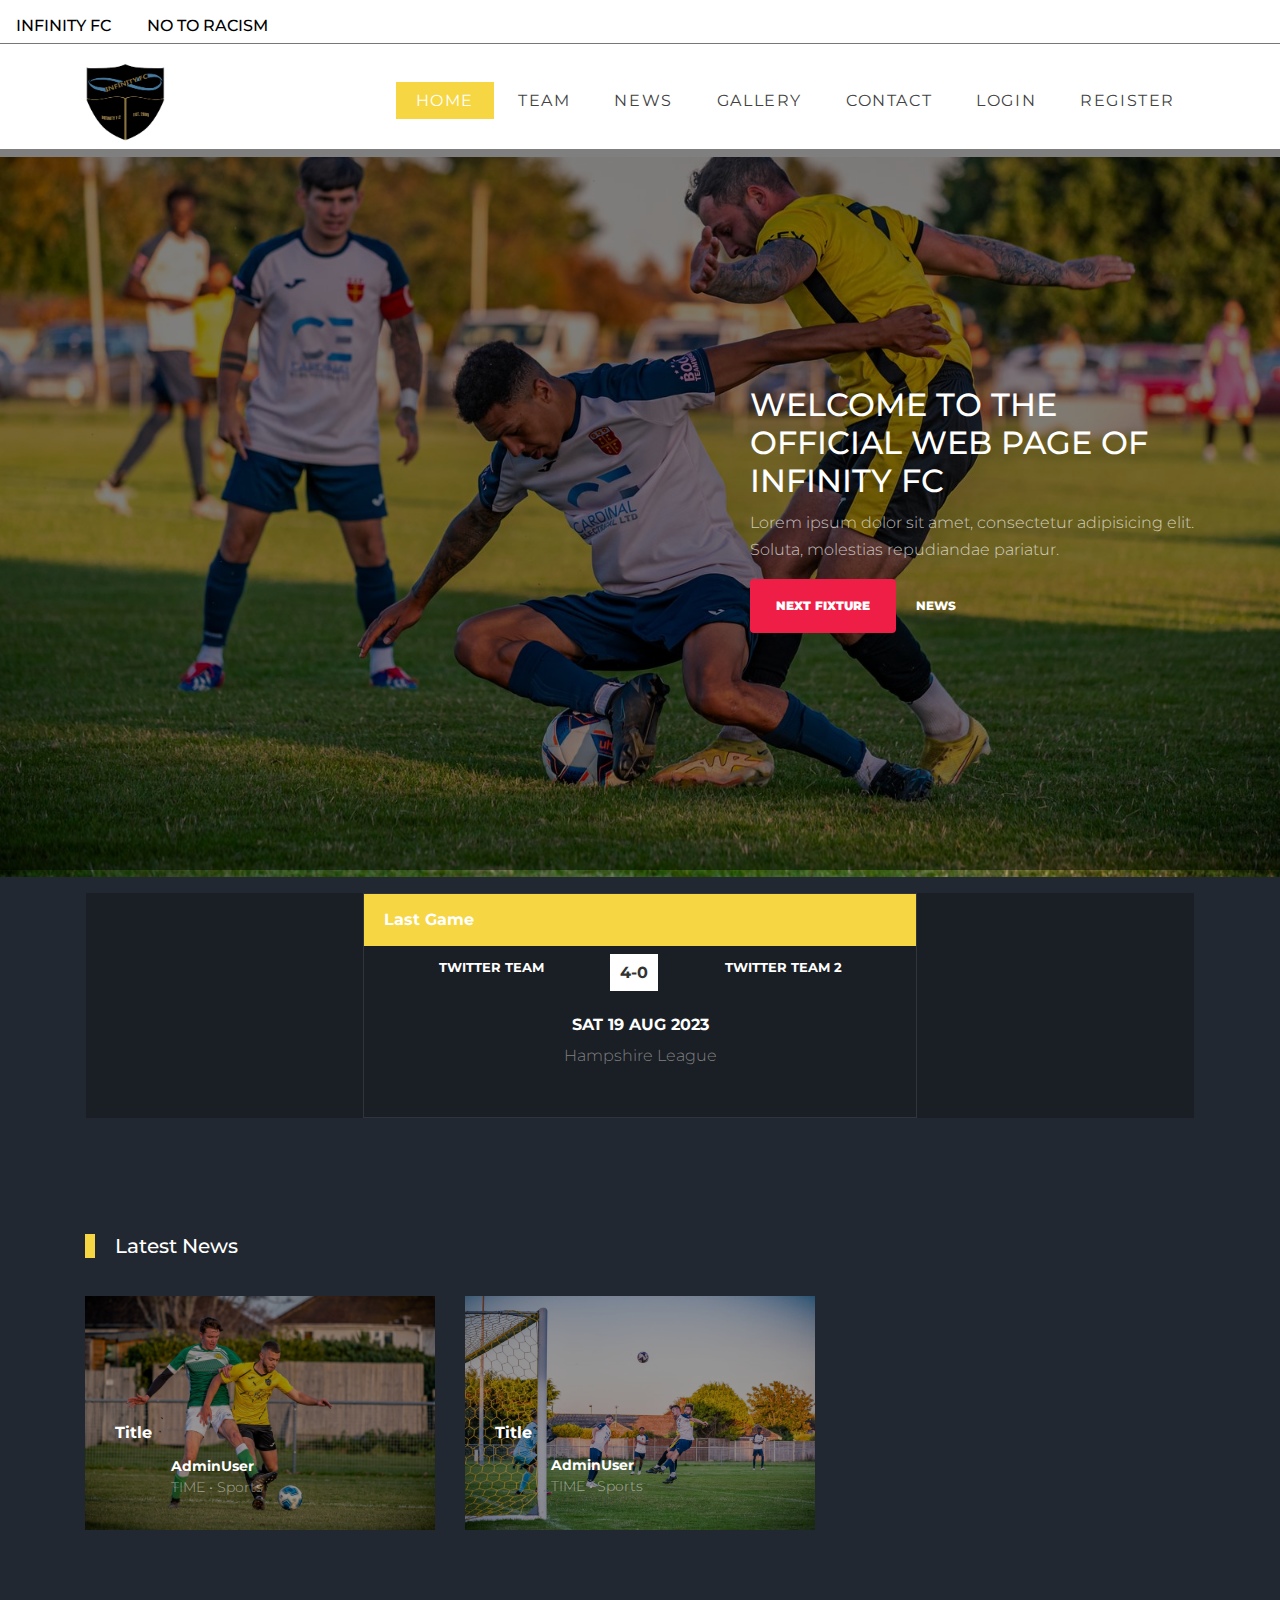
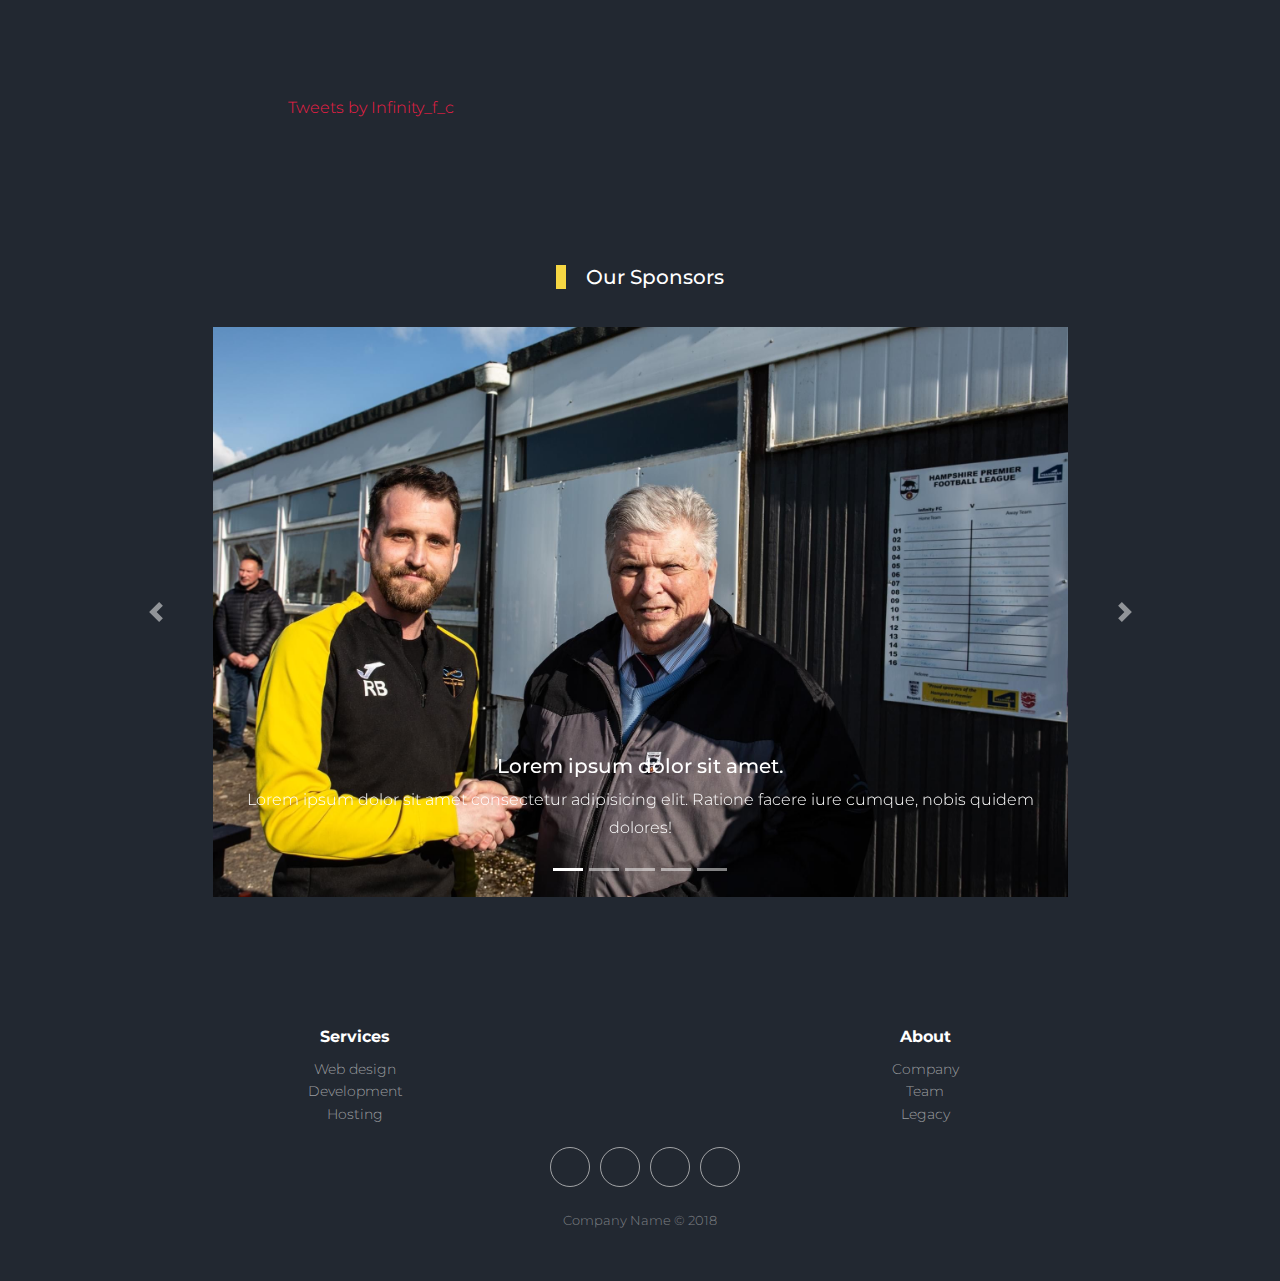
==== index.html @ 4dcff4cf "first commit" ====
<!DOCTYPE html>
<html lang="en">

<head>
  <title>Soccer &mdash; Website by Colorlib</title>
  <meta charset="utf-8" />
  <meta name="viewport" content="width=device-width, initial-scale=1, shrink-to-fit=no" />

  <link href="https://fonts.googleapis.com/css2?family=Montserrat:wght@400;700&display=swap" rel="stylesheet" />
  <link href="https://cdn.jsdelivr.net/npm/bootstrap@5.3.1/dist/css/bootstrap.min.css" rel="stylesheet"
    integrity="sha384-4bw+/aepP/YC94hEpVNVgiZdgIC5+VKNBQNGCHeKRQN+PtmoHDEXuppvnDJzQIu9" crossorigin="anonymous" />
  <link rel="stylesheet" href="https://cdnjs.cloudflare.com/ajax/libs/ionicons/2.0.1/css/ionicons.min.css">


  <link rel="stylesheet" href="./css/bootstrap/bootstrap.css" />
  <link rel="stylesheet" href="./css/jquery-ui.css" />
  <link rel="stylesheet" href="./css/owl.carousel.min.css" />

  <link rel="stylesheet" href="./css/aos.css" />

  <link rel="stylesheet" href="./css/style.css" />

  <link rel="stylesheet" href="./fonts/icomoon/style.css" />

  <link rel="stylesheet" href="./css/bootstrap/bootstrap.css" />
  <link rel="stylesheet" href="./css/jquery-ui.css" />
  <link rel="stylesheet" href="./css/owl.carousel.min.css" />

  <link rel="stylesheet" href="./css/aos.css" />

  <link rel="stylesheet" href="./css/style.css" />
</head>

  <body>
      <div class="site-wrap">
        <div class="site-mobile-menu site-navbar-target">
          <div class="site-mobile-menu-header">
            <div class="site-mobile-menu-close">
              <span class="icon-close2 js-menu-toggle"></span>
            </div>
          </div>
          <div class="site-mobile-menu-body"></div>
        </div>
    
        <header class="site-navbar" role="banner">
          <div class="w-100  navbar-banner">
            <h3 class="text-black">INFINITY FC <span> NO TO RACISM </span></h3>
    
          </div>
          <div class="container">
            <div class="d-flex justify-content-between align-items-center">
              <div class="site-logo">
                <a href="./index.html">
                  <img src="./images/infinity/infinityLogo-removebg-preview.png" alt="Logo" />
                </a>
              </div>
              <div>
                <nav class="site-navigation position-relative text-center" role="navigation">
                  <ul class="site-menu main-menu js-clone-nav mr-auto d-none d-lg-block">
                    <li class="active">
                      <a href="./index.html" class="nav-link">Home</a>
                    </li>
                    <li ><a href="./team.html" class="nav-link">Team</a></li>
                    <li><a href="./news.html" class="nav-link">News</a></li>
                    <li><a href="./gallery.html" class="nav-link">Gallery</a></li>
                    <li><a href="./contact.html" class="nav-link">Contact</a></li>
                    <li><a href="./contact.html" class="nav-link">Login</a></li>
                    <li><a href="./contact.html" class="nav-link">Register</a></li>
                  </ul>
                </nav>
    
                <a href="#" class="d-inline-block d-lg-none site-menu-toggle js-menu-toggle text-black float-right"><span
                    class="ion-navicon-round h14 nav-color"></span></a>
              </div>
            </div>
          </div>
        </header>

      <div 
        class="hero overlay"
        style="background-image: url('./images/infinity/gamephotos1.jpg')"
      >
        <div class="container">
          <div class="row align-items-center">
            <div class="col-lg-5 ml-auto">
              <h2 class="text-white">
                WELCOME TO THE OFFICIAL WEB PAGE OF INFINITY FC
              </h2>
              <p>
                Lorem ipsum dolor sit amet, consectetur adipisicing elit.
                Soluta, molestias repudiandae pariatur.
              </p>

              <p>
                <a href="#" class="btn btn-primary py-3 px-4 mr-3"
                  >Next Fixture</a
                >
                <a href="#news" class="more light">News</a>
              </p>
            </div>
          </div>
        </div>
      </div>

      

        
  
      <div class="container p-3">
        <div class="row  justify-content-center align-items-center m-auto bg-dark" >
            <div class="col-lg-6 col-sm-12 w-100 p-0">
              <div class="widget-next-match w-100">
                <div class="widget-title">
                  <h3>Last Game</h3>
                </div>
                <div class="widget-body mb-3 w-100">
                  <div class="widget-vs">
                    <div
                      class="d-flex align-items-center justify-content-between w-100 p-2"
                    >
                      <div class="team-1 text-center flex-fill">
                       
                        <h3>TWITTER TEAM </h3>
                      </div>
                      <div>
                        <span class="vs  flex-fill"><span>4-0</span></span>
                      </div>
                      <div class="team-2 text-center  flex-fill">
                        
                        <h3>TWITTER TEAM 2</h3>
                      </div>
                    </div>
                  </div>
                </div>
      
                <div class="text-center widget-vs-contents mb-4">
                  <h4>SAT 19 AUG 2023</h4>
                  <p class="mb-5">
                    <span class="d-block">Hampshire League</span>
      
                
                  </p>
                </div>
              </div>
            </div>
          
        </div>
      </div> 

      <div class="latest-news" id="news">
        <div class="container">
          <div class="row">
            <div class="col-12 title-section">
              <h2 class="heading">Latest News</h2>
            </div>
          </div>
          <div class="row">
            <div class="col-lg-4 col-md-6">
              <div class="post-entry">
                <a href="#">
                  <!--  ADD IMAGE via form nodejs -->
                  <img
                    src="./images/infinity/gamephotos.jpg"
                    alt="Image"
                    class="img-fluid"
                  />
                </a>
                <div class="caption">
                  <div class="caption-inner">
                    <h3 class="mb-3">Title</h3>
                    <div class="author d-flex align-items-center">
                      <div class="img mb-2 mr-3">
                        <img src="./images/person_1.jpg" alt="" />
                      </div>
                      <div class="text">
                        <h4>AdminUser</h4>
                        <span>TIME &bullet; Sports</span>
                      </div>
                    </div>
                  </div>
                </div>
              </div>
            </div>
            <div class="col-lg-4 col-md-6">
              <div class="post-entry">
                <a href="#">
                  <!--  ADD IMAGE via form nodejs -->
                  <img
                    src="./images/infinity/gamephoto2.jpg"
                    alt="Image"
                    class="img-fluid"
                  />
                </a>
                <div class="caption">
                  <div class="caption-inner">
                    <h3 class="mb-3">Title</h3>
                    <div class="author d-flex align-items-center">
                      <div class="img mb-2 mr-3">
                        <img src="./images/person_1.jpg" alt="" />
                      </div>
                      <div class="text">
                        <h4>AdminUser</h4>
                        <span>TIME &bullet; Sports</span>
                      </div>
                    </div>
                  </div>
                </div>
              </div>
            </div>
         
           
          </div>
        </div>
      </div>

      <div class="twitter-container">
        <a class="twitter-timeline" data-lang="en"  data-theme="light" href="https://twitter.com/Infinity_f_c?ref_src=twsrc%5Etfw">Tweets by Infinity_f_c</a> <script async src="https://platform.twitter.com/widgets.js" charset="utf-8"></script>
      </div>

      <div class="container site-section">
        
          <div class="title-section d-flex justify-content-center">
            <h2 class="heading">Our Sponsors</h2>
          </div>
        
        <div
          id="carouselExampleIndicators"
          class="carousel slide"
          data-ride="carousel"
        >
          <ol class="carousel-indicators">
            <li
              data-target="#carouselExampleIndicators"
              data-slide-to="0"
              class="active"
            ></li>
            <li data-target="#carouselExampleIndicators" data-slide-to="1"></li>
            <li data-target="#carouselExampleIndicators" data-slide-to="2"></li>
            <li data-target="#carouselExampleIndicators" data-slide-to="3"></li>
            <li data-target="#carouselExampleIndicators" data-slide-to="4"></li>
          
          </ol>
          <div class="carousel-inner">
            <div class="carousel-item active">
              <img
                class="d-block w-75 m-auto"
                src="./images/infinity/gaffa.jpg"
                alt="First slide"
              />
              <div class="carousel-caption d-none d-md-block">
                <h5>Lorem ipsum dolor sit amet.</h5>
                <p>
                  Lorem ipsum dolor sit amet consectetur adipisicing elit.
                  Ratione facere iure cumque, nobis quidem dolores!
                </p>
              </div>
            </div>
            <div class="carousel-item">
              <img
                class="d-block w-75 m-auto"
                src="./images/infinity/gamephotos1.jpg"
                alt="Second slide"
              />
              <div class="carousel-caption d-none d-md-block">
                <h5>Lorem ipsum dolor sit amet.</h5>
                <p>
                  Lorem ipsum dolor sit amet consectetur adipisicing elit.
                  Commodi voluptas eligendi quaerat, incidunt obcaecati
                  asperiores!
                </p>
              </div>
            </div>
            <div class="carousel-item">
              <img
                class="d-block w-75 m-auto"
                src="./images/infinity/managerTeam.jpg"
                alt="Third slide"
              />
              <div class="carousel-caption d-none d-md-block">
                <h5>Lorem ipsum dolor sit amet.</h5>
                <p>
                  Lorem ipsum dolor sit amet consectetur adipisicing elit.
                  Tenetur magnam ipsa sapiente cum nisi reiciendis?
                </p>
              </div>
            </div>
            <div class="carousel-item">
              <img
                class="d-block w-75 m-auto"
                src="./images/infinity/managerTeam.jpg"
                alt="Fourth slide"
              />
              <div class="carousel-caption d-none d-md-block">
                <h5>Lorem ipsum dolor sit amet.</h5>
                <p>
                  Lorem ipsum dolor sit amet consectetur adipisicing elit.
                  Tenetur magnam ipsa sapiente cum nisi reiciendis?
                </p>
              </div>
            </div>
            <div class="carousel-item">
              <img
                class="d-block w-75 m-auto"
                src="./images/infinity/managerTeam.jpg"
                alt="Fifth slide"
              />
              <div class="carousel-caption d-none d-md-block">
                <h5>Lorem ipsum dolor sit amet.</h5>
                <p>
                  Lorem ipsum dolor sit amet consectetur adipisicing elit.
                  Tenetur magnam ipsa sapiente cum nisi reiciendis?
                </p>
              </div>
            </div>
          </div>
          <a
            class="carousel-control-prev"
            href="#carouselExampleIndicators"
            role="button"
            data-slide="prev"
          >
            <span class="carousel-control-prev-icon" aria-hidden="true"></span>
            <span class="sr-only">Previous</span>
          </a>
          <a
            class="carousel-control-next"
            href="#carouselExampleIndicators"
            role="button"
            data-slide="next"
          >
            <span class="carousel-control-next-icon" aria-hidden="true"></span>
            <span class="sr-only">Next</span>
          </a>
        </div>

      </div>

      <div class="footer-clean">
        <footer>
          <div class="container">
            <div class="row justify-content-center text-center">
              <div class="col-sm-12 col-md-6 item">
                <h3>Services</h3>
                <ul>
                  <li><a href="#">Web design</a></li>
                  <li><a href="#">Development</a></li>
                  <li><a href="#">Hosting</a></li>
                </ul>
              </div>
              <div class="col-sm-12 col-md-6 item">
                <h3>About</h3>
                <ul>
                  <li><a href="#">Company</a></li>
                  <li><a href="#">Team</a></li>
                  <li><a href="#">Legacy</a></li>
                </ul>
              </div>
              <div class="col-lg-3 item social text-center">
                <a href="#"><i class="icon ion-social-facebook"></i></a
                ><a href="#"><i class="icon ion-social-twitter"></i></a
                ><a href="#"><i class="icon ion-social-snapchat"></i></a
                ><a href="#"><i class="icon ion-social-instagram"></i></a>
                <p class="copyright">Company Name © 2018</p>
              </div>
            </div>
          </div>
        </footer>
      </div>
    </div>
    <!-- .site-wrap -->
    <script
      src="https://cdn.jsdelivr.net/npm/bootstrap@5.3.1/dist/js/bootstrap.bundle.min.js"
      integrity="sha384-HwwvtgBNo3bZJJLYd8oVXjrBZt8cqVSpeBNS5n7C8IVInixGAoxmnlMuBnhbgrkm"
      crossorigin="anonymous"
    ></script>
    <script src="./js/jquery-3.3.1.min.js"></script>
  <script src="./js/jquery-migrate-3.0.1.min.js"></script>
  <script src="./js/jquery-ui.js"></script>
  <script src="./js/popper.min.js"></script>
  <script src="./js/bootstrap.min.js"></script>
  <script src="./js/owl.carousel.min.js"></script>
  <script src="./js/jquery.stellar.min.js"></script>
  <script src="./js/jquery.countdown.min.js"></script>
  <script src="./js/bootstrap-datepicker.min.js"></script>
  <script src="./js/jquery.easing.1.3.js"></script>
  <script src="./js/aos.js"></script>
  <script src="./js/jquery.fancybox.min.js"></script>
  <script src="./js/jquery.sticky.js"></script>
  <script src="./js/jquery.mb.YTPlayer.min.js"></script>

  <script src="./js/main.js"></script>
</body>

</html>
---- css/style.css ----
/* Base */
body {
  line-height: 1.7;
  color: gray;
  font-weight: 300;
  background-color: #222831;
  font-size: 16px;
}

::-moz-selection {
  background: #000;
  color: #fff;
}

::selection {
  background: #000;
  color: #fff;
}

a {
  -webkit-transition: 0.3s all ease;
  -o-transition: 0.3s all ease;
  transition: 0.3s all ease;
}
a:hover {
  text-decoration: none;
}

h1,
h2,
h3,
h4,
h5,
.h1,
.h2,
.h3,
.h4,
.h5 {
  font-family: "Montserrat", -apple-system, BlinkMacSystemFont, "Segoe UI",
    Roboto, "Helvetica Neue", Arial, sans-serif, "Apple Color Emoji",
    "Segoe UI Emoji", "Segoe UI Symbol", "Noto Color Emoji";
  color: #fff;
}

.border-2 {
  border-width: 2px;
}

.text-black {
  color: #000 !important;
}

.bg-black {
  background: #000 !important;
}

.color-black-opacity-5 {
  color: rgba(0, 0, 0, 0.5);
}

.color-white-opacity-5 {
  color: rgba(255, 255, 255, 0.5);
}

.site-wrap:before {
  display: none;
  -webkit-transition: 0.3s all ease-in-out;
  -o-transition: 0.3s all ease-in-out;
  transition: 0.3s all ease-in-out;
  background: rgba(0, 0, 0, 0.6);
  content: "";
  position: absolute;
  z-index: 2000;
  top: 0;
  left: 0;
  right: 0;
  bottom: 0;
  opacity: 0;
  visibility: hidden;
}

.offcanvas-menu .site-wrap {
  height: 100%;
  width: 100%;
  z-index: 2;
}
.offcanvas-menu .site-wrap:before {
  opacity: 1;
  visibility: visible;
}

.btn {
  text-transform: uppercase;
  font-size: 12px;
  font-weight: 900;
  border-width: 2px;
}
.btn:hover,
.btn:active,
.btn:focus {
  outline: none;
  -webkit-box-shadow: none !important;
  box-shadow: none !important;
}
.btn.btn-primary:hover {
  border-color: #fff;
  background: transparent;
  color: #fff;
}
.btn.btn-black {
  border-width: 2px;
  border-color: #000;
  background: #000;
  color: #fff;
}
.btn.btn-black:hover {
  color: #000;
  background-color: transparent;
}
.btn.btn-black.btn-outline-black {
  color: #000;
  background-color: transparent;
}
.btn.btn-black.btn-outline-black:hover {
  border-color: #000;
  background: #000;
  color: #fff;
}
.btn.btn-white {
  border-width: 2px;
  border-color: #fff;
  background: #fff;
  color: #000;
}
.btn.btn-white:hover {
  color: #fff;
  background-color: transparent;
}
.btn.btn-white.btn-outline-white {
  color: #fff;
  background-color: transparent;
}
.btn.btn-white.btn-outline-white:hover {
  border-color: #fff;
  background: #fff;
  color: #000;
}

.line-height-1 {
  line-height: 1 !important;
}

.bg-black {
  background: #000;
}

.form-control {
  height: 43px;
  border-radius: 4px;
  background: none;
  border-width: 1px;
  color: #fff !important;
  border-color: rgba(255, 255, 255, 0.2);
  font-family: "Montserrat", -apple-system, BlinkMacSystemFont, "Segoe UI",
    Roboto, "Helvetica Neue", Arial, sans-serif, "Apple Color Emoji",
    "Segoe UI Emoji", "Segoe UI Symbol", "Noto Color Emoji";
}
.form-control:active,
.form-control:focus {
  border-color: #f6d743;
  background: none;
}
.form-control:hover,
.form-control:active,
.form-control:focus {
  -webkit-box-shadow: none !important;
  box-shadow: none !important;
}

.site-section {
  padding: 2.5em 0;
}
@media (min-width: 768px) {
  .site-section {
    padding: 5em 0;
  }
}
.site-section.site-section-sm {
  padding: 4em 0;
}

.site-section-heading {
  padding-bottom: 20px;
  margin-bottom: 0px;
  position: relative;
  font-size: 30px;
}

.border-top {
  border-top: 1px solid #edf0f5 !important;
}

.bg-text-line {
  display: inline;
  background: #000;
  -webkit-box-shadow: 20px 0 0 #000, -20px 0 0 #000;
  box-shadow: 20px 0 0 #000, -20px 0 0 #000;
}

.text-white-opacity-05 {
  color: rgba(255, 255, 255, 0.5);
}

.text-black-opacity-05 {
  color: rgba(0, 0, 0, 0.5);
}

.hover-bg-enlarge {
  overflow: hidden;
  position: relative;
}
@media (max-width: 991.98px) {
  .hover-bg-enlarge {
    height: auto !important;
  }
}
.hover-bg-enlarge > div {
  -webkit-transform: scale(1);
  -ms-transform: scale(1);
  transform: scale(1);
  -webkit-transition: 0.8s all ease-in-out;
  -o-transition: 0.8s all ease-in-out;
  transition: 0.8s all ease-in-out;
}
.hover-bg-enlarge:hover > div,
.hover-bg-enlarge:focus > div,
.hover-bg-enlarge:active > div {
  -webkit-transform: scale(1.2);
  -ms-transform: scale(1.2);
  transform: scale(1.2);
}
@media (max-width: 991.98px) {
  .hover-bg-enlarge .bg-image-md-height {
    height: 300px !important;
  }
}

.bg-image {
  background-size: cover;
  background-position: center center;
  background-repeat: no-repeat;
  background-attachment: fixed;
}
.bg-image.overlay {
  position: relative;
}
.bg-image.overlay:after {
  position: absolute;
  content: "";
  top: 0;
  left: 0;
  right: 0;
  bottom: 0;
  z-index: 0;
  width: 100%;
  background: rgba(0, 0, 0, 0.7);
}
.bg-image > .container {
  position: relative;
  z-index: 1;
}

@media (max-width: 991.98px) {
  .img-md-fluid {
    max-width: 100%;
  }
}

@media (max-width: 991.98px) {
  .display-1,
  .display-3 {
    font-size: 3rem;
  }
}

/* Navbar */

.twitter-container {
  width: 55%;
  max-height: 450px;
  margin: 4rem auto;
  overflow: auto;
}

.site-logo img {
  width: 80px;
}

.site-navbar {
  margin-bottom: 0px;
  z-index: 1999;
  width: 100%;
  background-color: #fff;
}

.navbar-banner {
  font-size: 1rem;
  border-bottom: 1px solid #777;
}

.navbar-banner h3 {
  color: #333;
  font-size: 1rem;
  padding: 1rem 0 0 1rem;
}

.navbar-banner span {
  margin-left: 2rem;
}
.h14 {
  font-size: 2rem;
  border: none;
}
.site-navbar .container-fluid {
  padding-left: 7rem;
  padding-right: 7rem;
}
.site-navbar .site-navigation.border-bottom {
  border-bottom: 1px solid #363636 !important;
}
.site-navbar .site-navigation .site-menu {
  margin-bottom: 0;
}
.site-navbar .site-navigation .site-menu .active > a {
  display: inline-block;
  position: relative;
}


/*  active link navigation */

.site-navbar .site-navigation .site-menu .active > a {

  background-color: #f6d743;
  color: #fff;
}
.site-navbar .site-navigation .site-menu a {
  text-decoration: none !important;
  display: inline-block;
  transition: all .3s ease-in-out;
}
.site-navbar .site-navigation .site-menu > li {
  display: inline-block;
}
.site-navbar .site-navigation .site-menu > li > a {
  padding: 5px 20px;
  color: #424242;
  font-size: 1rem;
  letter-spacing: 0.1rem;
  text-transform: uppercase;
  font-weight: 400;
  display: inline-block;
  text-decoration: none !important;
}
.site-navbar .site-navigation .site-menu > li > a:hover {
  transform: scale(1.10);
  background-color: #f6d743;
  color: #fff;
}
.site-navbar .site-navigation .site-menu .has-children {
  position: relative;
}
.site-navbar .site-navigation .site-menu .has-children > a {
  position: relative;
  padding-right: 20px;
}
.site-navbar .site-navigation .site-menu .has-children > a:before {
  position: absolute;
  content: "\e313";
  font-size: 16px;
  top: 50%;
  right: 0;
  -webkit-transform: translateY(-50%);
  -ms-transform: translateY(-50%);
  transform: translateY(-50%);
  font-family: "icomoon";
}
.site-navbar .site-navigation .site-menu .has-children .dropdown {
  visibility: hidden;
  opacity: 0;
  top: 100%;
  position: absolute;
  text-align: left;
  border-top: 2px solid #f6d743;
  -webkit-box-shadow: 0 2px 10px -2px rgba(0, 0, 0, 0.1);
  box-shadow: 0 2px 10px -2px rgba(0, 0, 0, 0.1);
  border-left: 1px solid #edf0f5;
  border-right: 1px solid #edf0f5;
  border-bottom: 1px solid #edf0f5;
  padding: 0px 0;
  margin-top: 20px;
  margin-left: 0px;
  background: #fff;
  -webkit-transition: 0.2s 0s;
  -o-transition: 0.2s 0s;
  transition: 0.2s 0s;
}
.site-navbar .site-navigation .site-menu .has-children .dropdown.arrow-top {
  position: absolute;
}
.site-navbar
  .site-navigation
  .site-menu
  .has-children
  .dropdown.arrow-top:before {
  bottom: 100%;
  left: 20%;
  border: solid transparent;
  content: " ";
  height: 0;
  width: 0;
  position: absolute;
  pointer-events: none;
}
.site-navbar
  .site-navigation
  .site-menu
  .has-children
  .dropdown.arrow-top:before {
  border-color: rgba(136, 183, 213, 0);
  border-bottom-color: #fff;
  border-width: 10px;
  margin-left: -10px;
}
.site-navbar .site-navigation .site-menu .has-children .dropdown a {
  text-transform: none;
  letter-spacing: normal;
  -webkit-transition: 0s all;
  -o-transition: 0s all;
  transition: 0s all;
  color: #343a40;
}
.site-navbar .site-navigation .site-menu .has-children .dropdown .active > a {
  color: #f6d743 !important;
}
.site-navbar .site-navigation .site-menu .has-children .dropdown > li {
  list-style: none;
  padding: 0;
  margin: 0;
  min-width: 200px;
}
.site-navbar .site-navigation .site-menu .has-children .dropdown > li > a {
  padding: 9px 20px;
  display: block;
}
.site-navbar
  .site-navigation
  .site-menu
  .has-children
  .dropdown
  > li
  > a:hover {
  background: #f4f5f9;
  color: #25262a;
}
.site-navbar
  .site-navigation
  .site-menu
  .has-children
  .dropdown
  > li.has-children
  > a:before {
  content: "\e315";
  right: 20px;
}
.site-navbar
  .site-navigation
  .site-menu
  .has-children
  .dropdown
  > li.has-children
  > .dropdown,
.site-navbar
  .site-navigation
  .site-menu
  .has-children
  .dropdown
  > li.has-children
  > ul {
  left: 100%;
  top: 0;
}
.site-navbar
  .site-navigation
  .site-menu
  .has-children
  .dropdown
  > li.has-children:hover
  > a,
.site-navbar
  .site-navigation
  .site-menu
  .has-children
  .dropdown
  > li.has-children:active
  > a,
.site-navbar
  .site-navigation
  .site-menu
  .has-children
  .dropdown
  > li.has-children:focus
  > a {
  background: #f4f5f9;
  color: #25262a;
}
.site-navbar .site-navigation .site-menu .has-children:hover > a,
.site-navbar .site-navigation .site-menu .has-children:focus > a,
.site-navbar .site-navigation .site-menu .has-children:active > a {
  color: #f6d743;
}
.site-navbar .site-navigation .site-menu .has-children:hover,
.site-navbar .site-navigation .site-menu .has-children:focus,
.site-navbar .site-navigation .site-menu .has-children:active {
  cursor: pointer;
}
.site-navbar .site-navigation .site-menu .has-children:hover > .dropdown,
.site-navbar .site-navigation .site-menu .has-children:focus > .dropdown,
.site-navbar .site-navigation .site-menu .has-children:active > .dropdown {
  -webkit-transition-delay: 0s;
  -o-transition-delay: 0s;
  transition-delay: 0s;
  margin-top: 0px;
  visibility: visible;
  opacity: 1;
}
.site-navbar .site-navigation .site-menu.site-menu-dark > li > a {
  color: #000;
}

.site-mobile-menu {
  width: 300px;
  position: fixed;
  right: 0;
  z-index: 2000;
  padding-top: 20px;
  background: #ffffffd6;
  height: calc(100vh);
  -webkit-transform: translateX(110%);
  -ms-transform: translateX(110%);
  transform: translateX(110%);
  -webkit-box-shadow: -10px 0 20px -10px rgba(0, 0, 0, 0.1);
  box-shadow: -10px 0 20px -10px rgba(0, 0, 0, 0.1);
  -webkit-transition: 0.3s all ease-in-out;
  -o-transition: 0.3s all ease-in-out;
  transition: 0.3s all ease-in-out;
}
.offcanvas-menu .site-mobile-menu {
  -webkit-transform: translateX(0%);
  -ms-transform: translateX(0%);
  transform: translateX(0%);
}
.site-mobile-menu .site-mobile-menu-header {
  width: 100%;
  float: left;
  padding-left: 20px;
  padding-right: 20px;
}
.site-mobile-menu .site-mobile-menu-header .site-mobile-menu-close {
  float: right;
  margin-top: 8px;
}
.site-mobile-menu .site-mobile-menu-header .site-mobile-menu-close span {
  font-size: 30px;
  display: inline-block;
  padding-left: 10px;
  padding-right: 0px;
  line-height: 1;
  cursor: pointer;
  -webkit-transition: 0.3s all ease;
  -o-transition: 0.3s all ease;
  transition: 0.3s all ease;
}
.site-mobile-menu .site-mobile-menu-header .site-mobile-menu-close span:hover {
  color: #25262a;
}
.site-mobile-menu .site-mobile-menu-header .site-mobile-menu-logo {
  float: left;
  margin-top: 10px;
  margin-left: 0px;
}
.site-mobile-menu .site-mobile-menu-header .site-mobile-menu-logo a {
  display: inline-block;
  text-transform: uppercase;
}
.site-mobile-menu .site-mobile-menu-header .site-mobile-menu-logo a img {
  max-width: 70px;
}
.site-mobile-menu .site-mobile-menu-header .site-mobile-menu-logo a:hover {
  text-decoration: none;
}
.site-mobile-menu .site-mobile-menu-body {
  overflow-y: scroll;
  -webkit-overflow-scrolling: touch;
  position: relative;
  padding: 0 20px 20px 20px;
  height: calc(100vh - 52px);
  padding-bottom: 150px;
}
.site-mobile-menu .site-nav-wrap {
  padding: 0;
  margin: 0;
  list-style: none;
  position: relative;
}
.site-mobile-menu .site-nav-wrap a {
  padding: 10px 20px;
  display: block;
  position: relative;
  color: #212529;
}
.site-mobile-menu .site-nav-wrap a:hover {
  color: #f6d743;
}
.site-mobile-menu .site-nav-wrap li {
  position: relative;
  display: block;
}
.site-mobile-menu .site-nav-wrap li.active > a {
  background-color: #1a1e25;
  text-align: center;
  color: #f6d743;
}
.site-mobile-menu .site-nav-wrap .arrow-collapse {
  position: absolute;
  right: 0px;
  top: 10px;
  z-index: 20;
  width: 36px;
  height: 36px;
  text-align: center;
  cursor: pointer;
  border-radius: 50%;
}
.site-mobile-menu .site-nav-wrap .arrow-collapse:hover {
  background: #f8f9fa;
}
.site-mobile-menu .site-nav-wrap .arrow-collapse:before {
  font-size: 12px;
  z-index: 20;
  font-family: "icomoon";
  content: "\f078";
  position: absolute;
  top: 50%;
  left: 50%;
  -webkit-transform: translate(-50%, -50%) rotate(-180deg);
  -ms-transform: translate(-50%, -50%) rotate(-180deg);
  transform: translate(-50%, -50%) rotate(-180deg);
  -webkit-transition: 0.3s all ease;
  -o-transition: 0.3s all ease;
  transition: 0.3s all ease;
}
.site-mobile-menu .site-nav-wrap .arrow-collapse.collapsed:before {
  -webkit-transform: translate(-50%, -50%);
  -ms-transform: translate(-50%, -50%);
  transform: translate(-50%, -50%);
}
.site-mobile-menu .site-nav-wrap > li {
  display: block;
  position: relative;
  float: left;
  width: 100%;
}
.site-mobile-menu .site-nav-wrap > li > a {
  padding-left: 20px;
  font-size: 20px;
}
.site-mobile-menu .site-nav-wrap > li > ul {
  padding: 0;
  margin: 0;
  list-style: none;
}
.site-mobile-menu .site-nav-wrap > li > ul > li {
  display: block;
}
.site-mobile-menu .site-nav-wrap > li > ul > li > a {
  padding-left: 40px;
  font-size: 16px;
}
.site-mobile-menu .site-nav-wrap > li > ul > li > ul {
  padding: 0;
  margin: 0;
}
.site-mobile-menu .site-nav-wrap > li > ul > li > ul > li {
  display: block;
}
.site-mobile-menu .site-nav-wrap > li > ul > li > ul > li > a {
  font-size: 16px;
  padding-left: 60px;
}
.site-mobile-menu .site-nav-wrap[data-class="social"] {
  float: left;
  width: 100%;
  margin-top: 30px;
  padding-bottom: 5em;
}
.site-mobile-menu .site-nav-wrap[data-class="social"] > li {
  width: auto;
}
.site-mobile-menu .site-nav-wrap[data-class="social"] > li:first-child a {
  padding-left: 15px !important;
}

/* Blocks */
.hero {
  background-size: cover;
  background-position: center bottom;
}

.hero-news {
  background-size: cover;
  background-position: center bottom;
}
.hero-news,
.hero-news > .container > .row {
  height: 60vh;
  height: 600px;
}
.hero-news.overlay:before {
  content: "";
  position: absolute;
  background: rgba(0, 0, 0, 0.5);
  top: 18%;
  left: 0;
  right: 0;
  bottom: 12.5%;
}
.hero-news h1 {
  font-weight: 700;
  font-size: 4rem;
}
@media (max-width: 991.98px) {
  .hero-news h1 {
    font-size: 2.5rem;
  }
}
.hero-news p {
  color: rgba(255, 255, 255, 0.7);
}

.hero,
.hero > .container > .row {
  height: 80vh;
  min-height: 500px;
}
.hero.overlay:before {
  content: "";
  position: absolute;
  background: rgba(0, 0, 0, 0.5);
  top: 16.5%;
  left: 0;
  right: 0;
  bottom: 3.3%;
}
.hero h1 {
  font-weight: 700;
  font-size: 4rem;
}
@media (max-width: 991.98px) {
  .hero h1 {
    font-size: 2.5rem;
  }
}
.hero p {
  color: rgba(255, 255, 255, 0.7);
}

#date-countdown {
  margin-bottom: 20px;
}
#date-countdown .countdown-block {
  display: inline-block;
  font-size: 12px;
  border-radius: 7px;
  color: #fff;
  padding-top: 10px;
  padding-bottom: 10px;
  width: 80px;
  margin-right: 8px;
  text-align: center;
}
#date-countdown .countdown-block .label {
  line-height: 1.2;
  font-size: 2rem;
  display: block;
}

#date-countdown2 {
  margin-bottom: 20px;
}
#date-countdown2 .countdown-block {
  display: inline-block;
  font-size: 12px;
  border-radius: 7px;
  color: #fff;
  padding-top: 10px;
  padding-bottom: 10px;
  width: 80px;
  margin-right: 8px;
  text-align: center;
}
#date-countdown2 .countdown-block .label {
  line-height: 1.2;
  font-size: 1rem;
  display: block;
}

.more {
  text-transform: uppercase;
  font-size: 12px;
  font-weight: 800;
}
.more.light {
  color: #fff;
}

.team-vs {
  background: #f6d743;

  overflow: hidden;
  border-radius: 10px;
  margin-top: 0;
  position: relative;
  -webkit-box-shadow: 0 15px 30px 0 rgba(0, 0, 0, 0.1);
  box-shadow: 0 15px 30px 0 rgba(0, 0, 0, 0.1);
}
.team-vs .score {
  position: absolute;
  top: 50%;
  left: 46%;
  -webkit-transform: translate(-50%, -50%);
  -ms-transform: translate(-50%, -50%);
  transform: translate(-50%, -50%);
  color: #fff;
  padding: 1rem;
  font-size: 3rem;
  font-weight: 700;
  z-index: 2;
  letter-spacing: 0.2em;
}
@media (max-width: 991.98px) {
  .team-vs .score {
    font-size: 2.5rem;
    left: 48%;
  }
}
.team-vs h3 {
  font-size: 20px;
  color: #fff;
  font-weight: 900;
  margin-bottom: 20px;
}
.team-vs ul {
  color: #fff;
}
.team-vs .team-details {
  position: relative;
  z-index: 2;
}
.team-vs .team-details img {
  width: 90px;
}
.team-vs .team-1,
.team-vs .team-2 {
  padding: 30px;
}
.team-vs .team-2 {
  position: relative;
}
.team-vs .team-2:before {
  position: absolute;
  background-color: #0d0f13;
  content: "";
  left: -14%;
  right: 0;
  top: 0;
  width: 120%;
  height: 200%;
  -webkit-transform: skew(-15deg);
  -ms-transform: skew(-15deg);
  transform: skew(-35deg);
}

.latest-news {
  padding: 100px 0;
}
.latest-news .post-entry {
  position: relative;
  overflow: hidden;
}
.latest-news .post-entry img {
  -webkit-transition: 0.3s all ease;
  -o-transition: 0.3s all ease;
  transition: 0.3s all ease;
  -webkit-transform: scale(1);
  -ms-transform: scale(1);
  transform: scale(1);
}
.latest-news .post-entry:before {
  content: "";
  width: 0;
  height: 5px;
  position: absolute;
  bottom: 0;
  left: 0;
  -webkit-transition: 0.3s all ease;
  -o-transition: 0.3s all ease;
  transition: 0.3s all ease;
  background-color: #f6d743;
  z-index: 2;
}
.latest-news .post-entry .caption {
  position: absolute;
  top: 0;
  left: 0;
  right: 0;
  bottom: 0;
  z-index: 2;
  z-index: 1;
}
.latest-news .post-entry .caption:before {
  content: "";
  position: absolute;
  top: 0;
  z-index: -1;
  left: 0;
  right: 0;
  bottom: 0;
  -webkit-transition: 0.3s all ease;
  -o-transition: 0.3s all ease;
  transition: 0.3s all ease;
  background: rgba(0, 0, 0, 0.4);
}
.latest-news .post-entry .caption .caption-inner {
  position: absolute;
  bottom: 30px;
  left: 30px;
  right: 30px;
}
.latest-news .post-entry .caption .caption-inner h3 {
  font-size: 16px;
  font-weight: 700;
  color: #fff;
}
.latest-news .post-entry .author .img {
  -webkit-box-flex: 0;
  -ms-flex: 0 0 40px;
  flex: 0 0 40px;
}
.latest-news .post-entry .author .img img {
  max-width: 100%;
  border-radius: 50%;
}
.latest-news .post-entry .author .text h4 {
  color: #fff;
  font-weight: 700;
}
.latest-news .post-entry .author .text span {
  color: rgba(255, 255, 255, 0.5);
}
.latest-news .post-entry .author .text h4,
.latest-news .post-entry .author .text span {
  margin: 0;
  line-height: 1;
  font-size: 14px;
}
.latest-news .post-entry:hover img {
  -webkit-transform: scale(1.1);
  -ms-transform: scale(1.1);
  transform: scale(1.1);
}
.latest-news .post-entry:hover .caption:before {
  background: rgba(0, 0, 0, 0.7);
}
.latest-news .post-entry:hover:before {
  width: 100%;
}

.video-media {
  position: relative;
}
.video-media:before {
  position: absolute;
  content: "";
  top: 0;
  left: 0;
  right: 0;
  bottom: 0;
  background: rgba(0, 0, 0, 0.3);
}
.video-media .play-button {
  position: absolute;
  display: block;
  bottom: 20px;
  left: 20px;
  font-size: 20px;
  font-weight: 700;
  color: #fff;
  width: 100%;
}
.video-media .play-button .icon {
  -webkit-box-flex: 0;
  -ms-flex: 0 0 50px;
  flex: 0 0 50px;
  height: 50px;
  border-radius: 50%;
  background: #f6d743;
  position: relative;
}
.video-media .play-button .icon:before {
  content: "";
  position: absolute;
  left: -5px;
  top: -5px;
  width: 60px;
  height: 60px;
  border: 2px solid #f6d743;
  border-radius: 50%;
}
.video-media .play-button .icon > span {
  position: absolute;
  top: 50%;
  color: #fff;
  left: 55%;
  font-size: 18px;
  -webkit-transform: translate(-50%, -50%);
  -ms-transform: translate(-50%, -50%);
  transform: translate(-50%, -50%);
}
.video-media .play-button .meta {
  font-size: 12px;
}
.video-media .play-button .caption {
  width: 100%;
}
.video-media .play-button .caption h3 {
  line-height: 1;
  color: #fff;
  font-weight: 700;
  font-size: 18px;
}

.widget-next-match {
  border: 1px solid rgba(255, 255, 255, 0.1);
}

.widget-vs {
  width: 100%;
}

.widget-vs h3 {
  color: #fff;
  font-weight: 700;
  font-size: 0.8rem;
}
.widget-vs .vs > span {
  display: inline-block;
  background: #fff;
  padding: 5px 10px;

  color: #333;
  font-weight: 700;
}

.widget-vs-contents {
  padding-bottom: 0px;
}
.widget-vs-contents h4 {
  color: #fff;
  font-size: 16px;
  font-weight: 700;
}

.widget-title {
  padding: 16px 20px;
  color: #fff;
  background-color: #f6d743;
}
.widget-title h3 {
  margin: 0;
  padding: 0;
  font-size: 16px;
  color: #fff;
  font-weight: 700;
}

@media (max-width: 991.98px) {
  .widget-vs h3 {
    margin: 0.5rem;
  }
}

.title-section {
  margin-bottom: 30px;
}
.title-section .heading {
  color: #fff;
  font-size: 20px;
  position: relative;
  padding-left: 30px;
}
.title-section .heading:before {
  position: absolute;
  content: "";
  width: 10px;
  top: 0;
  left: 0;
  bottom: 0;
  background: #f6d743;
}

.custom-nav a {
  font-size: 30px;
  display: inline-block;
  width: 40px;
  height: 40px;
  position: relative;
  color: #fff;
  border-radius: 5px;
  background: rgba(255, 255, 255, 0.1);
}
.custom-nav a > span {
  position: absolute;
  top: 50%;
  left: 50%;
  -webkit-transform: translate(-50%, -50%);
  -ms-transform: translate(-50%, -50%);
  transform: translate(-50%, -50%);
}
.custom-nav a:hover {
  background-color: #f6d743;
}

.owl-dots {
  position: absolute;
  width: 100%;
  bottom: -50px;
  text-align: center;
}
.owl-dots .owl-dot {
  display: inline-block;
}
.owl-dots .owl-dot > span {
  display: inline-block;
  background: rgba(255, 255, 255, 0.2);
  width: 20px;
  height: 3px;
  margin: 5px;
}
.owl-dots .owl-dot.active > span {
  background: #f6d743;
}

.bg-light {
  background: rgba(255, 255, 255, 0.05) !important;
}

.bg-dark {
  background: #1a1e25 !important;
}

.custom-media .img {
  width: 60%;
}
.custom-media .img img {
  max-width: 100%;
  border-radius: 7px;
}

.custom-media .text .meta {
  color: rgba(255, 255, 255, 0.3);
  font-size: 12px;
  font-weight: 700;
}

.custom-media .text h3 {
  font-size: 18px;
}
.custom-media .text h3 a {
  color: #fff;
}
.custom-media .text h3 a:hover {
  color: #f6d743;
}

.custom-pagination a,
.custom-pagination span {
  display: inline-block;
  color: #fff;
  width: 40px;
  height: 40px;
  border-radius: 50%;
  background: rgba(255, 255, 255, 0.1);
  line-height: 40px;
}

.custom-pagination a:hover {
  background: #fff;
  color: #f6d743;
}

.custom-pagination span {
  background: #fff;
  color: #f6d743;
}

/*  ----------------------------------------TEAM  ---------------------------------------------------------*/

.wrapper {
  margin: 10vh;
}

.card {
  border: none;
  transition: all 500ms cubic-bezier(0.19, 1, 0.22, 1);
  overflow: hidden;
  border-radius: 20px;
  min-height: 450px;
  box-shadow: 0 0 12px 0 rgba(0, 0, 0, 0.2);
}

.p-card {
  border: none;
  transition: all 500ms cubic-bezier(0.19, 1, 0.22, 1);
  overflow: hidden;
  border-radius: 20px;
  box-shadow: 0 0 12px 0 rgba(0, 0, 0, 0.2);
}

@media (max-width: 768px) {
  .card {
    min-height: 350px;
  }
}
@media (max-width: 420px) {
  .card {
    min-height: 300px;
  }
}
.p-card.card-has-bg {
  transition: all 500ms cubic-bezier(0.19, 1, 0.22, 1);
  background-size: 120%;
  background-repeat: no-repeat;
  background-position: center center;
}
.p-card.card-has-bg:before {
  content: "";
  position: absolute;
  top: 0;
  right: 0;
  bottom: 0;
  left: 0;
  background: inherit;
  -webkit-filter: grayscale(1);
  -moz-filter: grayscale(100%);
  -ms-filter: grayscale(100%);
  -o-filter: grayscale(100%);
  filter: grayscale(100%);
}
.p-card.card-has-bg:hover {
  transform: scale(0.98);
  box-shadow: 0 0 5px -2px rgba(0, 0, 0, 0.3);
  transition: all 500ms cubic-bezier(0.19, 1, 0.22, 1);
}
.card-has-bg:hover .bg-img img {
  transform: scale(1.08);
  box-shadow: 0 0 5px -2px rgba(0, 0, 0, 0.3);
  transition: all 500ms cubic-bezier(0.19, 1, 0.22, 1);
}
.card.card-has-bg:hover .card-img-overlay {
  transition: all 800ms cubic-bezier(0.19, 1, 0.22, 1);
  background: #fff;
  background: linear-gradient(0deg, rgba(255, 255, 255, 0.5) 0%, #fefefe 100%);
}
.card .card-footer {
  background: none;
  border-top: none;
}
.card .card-footer .media img {
  border: solid 3px rgba(255, 255, 255, 0.3);
}
.card .card-title {
  font-weight: 800;
}
.card .card-meta {
  color: rgba(0, 0, 0, 0.3);
  text-transform: uppercase;
  font-weight: 500;
  letter-spacing: 2px;
}
.card .card-body {
  transition: all 500ms cubic-bezier(0.19, 1, 0.22, 1);
}
.card:hover {
  cursor: pointer;
  transition: all 800ms cubic-bezier(0.19, 1, 0.22, 1);
}
.card:hover .card-body {
  margin-top: 30px;
  transition: all 800ms cubic-bezier(0.19, 1, 0.22, 1);
}
.card .card-img-overlay {
  transition: all 800ms cubic-bezier(0.19, 1, 0.22, 1);
  background: #ffffff;
  background: linear-gradient(
    0deg,
    rgba(255, 254, 252, 0.379) 0%,
    #ffffff 100%
  );
}

.team-link {
  font-size: 2.5rem;
}

/* ----------------FOOTER --------------- */

.footer-clean {
  padding: 50px 0;

  color: #b8b9bb;
}

.footer-clean h3 {
  margin-top: 0;
  margin-bottom: 12px;
  font-weight: bold;
  font-size: 16px;
}

.footer-clean ul {
  padding: 0;
  list-style: none;
  line-height: 1.6;
  font-size: 14px;
  margin-bottom: 0;
}

.footer-clean ul a {
  color: inherit;
  text-decoration: none;
  opacity: 0.8;
}

.footer-clean ul a:hover {
  opacity: 1;
}

.footer-clean .item.social {
  text-align: right;
}

@media (max-width: 767px) {
  .footer-clean .item {
    text-align: center;
    padding-bottom: 20px;
  }
}

@media (max-width: 768px) {
  .footer-clean .item.social {
    text-align: center;
  }
}

.footer-clean .item.social > a {
  font-size: 24px;
  width: 40px;
  height: 40px;
  line-height: 40px;
  display: inline-block;
  text-align: center;
  border-radius: 50%;
  border: 1px solid #ccc;
  margin-left: 10px;
  margin-top: 22px;
  color: inherit;
  opacity: 0.75;
}

.footer-clean .item.social > a:hover {
  opacity: 0.9;
}

@media (max-width: 991px) {
  .footer-clean .item.social > a {
    margin-top: 40px;
  }
}

@media (max-width: 767px) {
  .footer-clean .item.social > a {
    margin-top: 10px;
  }
}

.footer-clean .copyright {
  margin-top: 14px;
  margin-bottom: 0;
  font-size: 13px;
  opacity: 0.6;
}
---- fonts/icomoon/style.css ----
@font-face {
  font-family: 'icomoon';
  src:  url('fonts/icomoon.eot?10si43');
  src:  url('fonts/icomoon.eot?10si43#iefix') format('embedded-opentype'),
    url('fonts/icomoon.ttf?10si43') format('truetype'),
    url('fonts/icomoon.woff?10si43') format('woff'),
    url('fonts/icomoon.svg?10si43#icomoon') format('svg');
  font-weight: normal;
  font-style: normal;
}

[class^="icon-"], [class*=" icon-"] {
  /* use !important to prevent issues with browser extensions that change fonts */
  font-family: 'icomoon' !important;
  speak: none;
  font-style: normal;
  font-weight: normal;
  font-variant: normal;
  text-transform: none;
  line-height: 1;

  /* Better Font Rendering =========== */
  -webkit-font-smoothing: antialiased;
  -moz-osx-font-smoothing: grayscale;
}

.icon-asterisk:before {
  content: "\f069";
}
.icon-plus:before {
  content: "\f067";
}
.icon-question:before {
  content: "\f128";
}
.icon-minus:before {
  content: "\f068";
}
.icon-glass:before {
  content: "\f000";
}
.icon-music:before {
  content: "\f001";
}
.icon-search:before {
  content: "\f002";
}
.icon-envelope-o:before {
  content: "\f003";
}
.icon-heart:before {
  content: "\f004";
}
.icon-star:before {
  content: "\f005";
}
.icon-star-o:before {
  content: "\f006";
}
.icon-user:before {
  content: "\f007";
}
.icon-film:before {
  content: "\f008";
}
.icon-th-large:before {
  content: "\f009";
}
.icon-th:before {
  content: "\f00a";
}
.icon-th-list:before {
  content: "\f00b";
}
.icon-check:before {
  content: "\f00c";
}
.icon-close:before {
  content: "\f00d";
}
.icon-remove:before {
  content: "\f00d";
}
.icon-times:before {
  content: "\f00d";
}
.icon-search-plus:before {
  content: "\f00e";
}
.icon-search-minus:before {
  content: "\f010";
}
.icon-power-off:before {
  content: "\f011";
}
.icon-signal:before {
  content: "\f012";
}
.icon-cog:before {
  content: "\f013";
}
.icon-gear:before {
  content: "\f013";
}
.icon-trash-o:before {
  content: "\f014";
}
.icon-home:before {
  content: "\f015";
}
.icon-file-o:before {
  content: "\f016";
}
.icon-clock-o:before {
  content: "\f017";
}
.icon-road:before {
  content: "\f018";
}
.icon-download:before {
  content: "\f019";
}
.icon-arrow-circle-o-down:before {
  content: "\f01a";
}
.icon-arrow-circle-o-up:before {
  content: "\f01b";
}
.icon-inbox:before {
  content: "\f01c";
}
.icon-play-circle-o:before {
  content: "\f01d";
}
.icon-repeat:before {
  content: "\f01e";
}
.icon-rotate-right:before {
  content: "\f01e";
}
.icon-refresh:before {
  content: "\f021";
}
.icon-list-alt:before {
  content: "\f022";
}
.icon-lock:before {
  content: "\f023";
}
.icon-flag:before {
  content: "\f024";
}
.icon-headphones:before {
  content: "\f025";
}
.icon-volume-off:before {
  content: "\f026";
}
.icon-volume-down:before {
  content: "\f027";
}
.icon-volume-up:before {
  content: "\f028";
}
.icon-qrcode:before {
  content: "\f029";
}
.icon-barcode:before {
  content: "\f02a";
}
.icon-tag:before {
  content: "\f02b";
}
.icon-tags:before {
  content: "\f02c";
}
.icon-book:before {
  content: "\f02d";
}
.icon-bookmark:before {
  content: "\f02e";
}
.icon-print:before {
  content: "\f02f";
}
.icon-camera:before {
  content: "\f030";
}
.icon-font:before {
  content: "\f031";
}
.icon-bold:before {
  content: "\f032";
}
.icon-italic:before {
  content: "\f033";
}
.icon-text-height:before {
  content: "\f034";
}
.icon-text-width:before {
  content: "\f035";
}
.icon-align-left:before {
  content: "\f036";
}
.icon-align-center:before {
  content: "\f037";
}
.icon-align-right:before {
  content: "\f038";
}
.icon-align-justify:before {
  content: "\f039";
}
.icon-list:before {
  content: "\f03a";
}
.icon-dedent:before {
  content: "\f03b";
}
.icon-outdent:before {
  content: "\f03b";
}
.icon-indent:before {
  content: "\f03c";
}
.icon-video-camera:before {
  content: "\f03d";
}
.icon-image:before {
  content: "\f03e";
}
.icon-photo:before {
  content: "\f03e";
}
.icon-picture-o:before {
  content: "\f03e";
}
.icon-pencil:before {
  content: "\f040";
}
.icon-map-marker:before {
  content: "\f041";
}
.icon-adjust:before {
  content: "\f042";
}
.icon-tint:before {
  content: "\f043";
}
.icon-edit:before {
  content: "\f044";
}
.icon-pencil-square-o:before {
  content: "\f044";
}
.icon-share-square-o:before {
  content: "\f045";
}
.icon-check-square-o:before {
  content: "\f046";
}
.icon-arrows:before {
  content: "\f047";
}
.icon-step-backward:before {
  content: "\f048";
}
.icon-fast-backward:before {
  content: "\f049";
}
.icon-backward:before {
  content: "\f04a";
}
.icon-play:before {
  content: "\f04b";
}
.icon-pause:before {
  content: "\f04c";
}
.icon-stop:before {
  content: "\f04d";
}
.icon-forward:before {
  content: "\f04e";
}
.icon-fast-forward:before {
  content: "\f050";
}
.icon-step-forward:before {
  content: "\f051";
}
.icon-eject:before {
  content: "\f052";
}
.icon-chevron-left:before {
  content: "\f053";
}
.icon-chevron-right:before {
  content: "\f054";
}
.icon-plus-circle:before {
  content: "\f055";
}
.icon-minus-circle:before {
  content: "\f056";
}
.icon-times-circle:before {
  content: "\f057";
}
.icon-check-circle:before {
  content: "\f058";
}
.icon-question-circle:before {
  content: "\f059";
}
.icon-info-circle:before {
  content: "\f05a";
}
.icon-crosshairs:before {
  content: "\f05b";
}
.icon-times-circle-o:before {
  content: "\f05c";
}
.icon-check-circle-o:before {
  content: "\f05d";
}
.icon-ban:before {
  content: "\f05e";
}
.icon-arrow-left:before {
  content: "\f060";
}
.icon-arrow-right:before {
  content: "\f061";
}
.icon-arrow-up:before {
  content: "\f062";
}
.icon-arrow-down:before {
  content: "\f063";
}
.icon-mail-forward:before {
  content: "\f064";
}
.icon-share:before {
  content: "\f064";
}
.icon-expand:before {
  content: "\f065";
}
.icon-compress:before {
  content: "\f066";
}
.icon-exclamation-circle:before {
  content: "\f06a";
}
.icon-gift:before {
  content: "\f06b";
}
.icon-leaf:before {
  content: "\f06c";
}
.icon-fire:before {
  content: "\f06d";
}
.icon-eye:before {
  content: "\f06e";
}
.icon-eye-slash:before {
  content: "\f070";
}
.icon-exclamation-triangle:before {
  content: "\f071";
}
.icon-warning:before {
  content: "\f071";
}
.icon-plane:before {
  content: "\f072";
}
.icon-calendar:before {
  content: "\f073";
}
.icon-random:before {
  content: "\f074";
}
.icon-comment:before {
  content: "\f075";
}
.icon-magnet:before {
  content: "\f076";
}
.icon-chevron-up:before {
  content: "\f077";
}
.icon-chevron-down:before {
  content: "\f078";
}
.icon-retweet:before {
  content: "\f079";
}
.icon-shopping-cart:before {
  content: "\f07a";
}
.icon-folder:before {
  content: "\f07b";
}
.icon-folder-open:before {
  content: "\f07c";
}
.icon-arrows-v:before {
  content: "\f07d";
}
.icon-arrows-h:before {
  content: "\f07e";
}
.icon-bar-chart:before {
  content: "\f080";
}
.icon-bar-chart-o:before {
  content: "\f080";
}
.icon-twitter-square:before {
  content: "\f081";
}
.icon-facebook-square:before {
  content: "\f082";
}
.icon-camera-retro:before {
  content: "\f083";
}
.icon-key:before {
  content: "\f084";
}
.icon-cogs:before {
  content: "\f085";
}
.icon-gears:before {
  content: "\f085";
}
.icon-comments:before {
  content: "\f086";
}
.icon-thumbs-o-up:before {
  content: "\f087";
}
.icon-thumbs-o-down:before {
  content: "\f088";
}
.icon-star-half:before {
  content: "\f089";
}
.icon-heart-o:before {
  content: "\f08a";
}
.icon-sign-out:before {
  content: "\f08b";
}
.icon-linkedin-square:before {
  content: "\f08c";
}
.icon-thumb-tack:before {
  content: "\f08d";
}
.icon-external-link:before {
  content: "\f08e";
}
.icon-sign-in:before {
  content: "\f090";
}
.icon-trophy:before {
  content: "\f091";
}
.icon-github-square:before {
  content: "\f092";
}
.icon-upload:before {
  content: "\f093";
}
.icon-lemon-o:before {
  content: "\f094";
}
.icon-phone:before {
  content: "\f095";
}
.icon-square-o:before {
  content: "\f096";
}
.icon-bookmark-o:before {
  content: "\f097";
}
.icon-phone-square:before {
  content: "\f098";
}
.icon-twitter:before {
  content: "\f099";
}
.icon-facebook:before {
  content: "\f09a";
}
.icon-facebook-f:before {
  content: "\f09a";
}
.icon-github:before {
  content: "\f09b";
}
.icon-unlock:before {
  content: "\f09c";
}
.icon-credit-card:before {
  content: "\f09d";
}
.icon-feed:before {
  content: "\f09e";
}
.icon-rss:before {
  content: "\f09e";
}
.icon-hdd-o:before {
  content: "\f0a0";
}
.icon-bullhorn:before {
  content: "\f0a1";
}
.icon-bell-o:before {
  content: "\f0a2";
}
.icon-certificate:before {
  content: "\f0a3";
}
.icon-hand-o-right:before {
  content: "\f0a4";
}
.icon-hand-o-left:before {
  content: "\f0a5";
}
.icon-hand-o-up:before {
  content: "\f0a6";
}
.icon-hand-o-down:before {
  content: "\f0a7";
}
.icon-arrow-circle-left:before {
  content: "\f0a8";
}
.icon-arrow-circle-right:before {
  content: "\f0a9";
}
.icon-arrow-circle-up:before {
  content: "\f0aa";
}
.icon-arrow-circle-down:before {
  content: "\f0ab";
}
.icon-globe:before {
  content: "\f0ac";
}
.icon-wrench:before {
  content: "\f0ad";
}
.icon-tasks:before {
  content: "\f0ae";
}
.icon-filter:before {
  content: "\f0b0";
}
.icon-briefcase:before {
  content: "\f0b1";
}
.icon-arrows-alt:before {
  content: "\f0b2";
}
.icon-group:before {
  content: "\f0c0";
}
.icon-users:before {
  content: "\f0c0";
}
.icon-chain:before {
  content: "\f0c1";
}
.icon-link:before {
  content: "\f0c1";
}
.icon-cloud:before {
  content: "\f0c2";
}
.icon-flask:before {
  content: "\f0c3";
}
.icon-cut:before {
  content: "\f0c4";
}
.icon-scissors:before {
  content: "\f0c4";
}
.icon-copy:before {
  content: "\f0c5";
}
.icon-files-o:before {
  content: "\f0c5";
}
.icon-paperclip:before {
  content: "\f0c6";
}
.icon-floppy-o:before {
  content: "\f0c7";
}
.icon-save:before {
  content: "\f0c7";
}
.icon-square:before {
  content: "\f0c8";
}
.icon-bars:before {
  content: "\f0c9";
}
.icon-navicon:before {
  content: "\f0c9";
}
.icon-reorder:before {
  content: "\f0c9";
}
.icon-list-ul:before {
  content: "\f0ca";
}
.icon-list-ol:before {
  content: "\f0cb";
}
.icon-strikethrough:before {
  content: "\f0cc";
}
.icon-underline:before {
  content: "\f0cd";
}
.icon-table:before {
  content: "\f0ce";
}
.icon-magic:before {
  content: "\f0d0";
}
.icon-truck:before {
  content: "\f0d1";
}
.icon-pinterest:before {
  content: "\f0d2";
}
.icon-pinterest-square:before {
  content: "\f0d3";
}
.icon-google-plus-square:before {
  content: "\f0d4";
}
.icon-google-plus:before {
  content: "\f0d5";
}
.icon-money:before {
  content: "\f0d6";
}
.icon-caret-down:before {
  content: "\f0d7";
}
.icon-caret-up:before {
  content: "\f0d8";
}
.icon-caret-left:before {
  content: "\f0d9";
}
.icon-caret-right:before {
  content: "\f0da";
}
.icon-columns:before {
  content: "\f0db";
}
.icon-sort:before {
  content: "\f0dc";
}
.icon-unsorted:before {
  content: "\f0dc";
}
.icon-sort-desc:before {
  content: "\f0dd";
}
.icon-sort-down:before {
  content: "\f0dd";
}
.icon-sort-asc:before {
  content: "\f0de";
}
.icon-sort-up:before {
  content: "\f0de";
}
.icon-envelope:before {
  content: "\f0e0";
}
.icon-linkedin:before {
  content: "\f0e1";
}
.icon-rotate-left:before {
  content: "\f0e2";
}
.icon-undo:before {
  content: "\f0e2";
}
.icon-gavel:before {
  content: "\f0e3";
}
.icon-legal:before {
  content: "\f0e3";
}
.icon-dashboard:before {
  content: "\f0e4";
}
.icon-tachometer:before {
  content: "\f0e4";
}
.icon-comment-o:before {
  content: "\f0e5";
}
.icon-comments-o:before {
  content: "\f0e6";
}
.icon-bolt:before {
  content: "\f0e7";
}
.icon-flash:before {
  content: "\f0e7";
}
.icon-sitemap:before {
  content: "\f0e8";
}
.icon-umbrella:before {
  content: "\f0e9";
}
.icon-clipboard:before {
  content: "\f0ea";
}
.icon-paste:before {
  content: "\f0ea";
}
.icon-lightbulb-o:before {
  content: "\f0eb";
}
.icon-exchange:before {
  content: "\f0ec";
}
.icon-cloud-download:before {
  content: "\f0ed";
}
.icon-cloud-upload:before {
  content: "\f0ee";
}
.icon-user-md:before {
  content: "\f0f0";
}
.icon-stethoscope:before {
  content: "\f0f1";
}
.icon-suitcase:before {
  content: "\f0f2";
}
.icon-bell:before {
  content: "\f0f3";
}
.icon-coffee:before {
  content: "\f0f4";
}
.icon-cutlery:before {
  content: "\f0f5";
}
.icon-file-text-o:before {
  content: "\f0f6";
}
.icon-building-o:before {
  content: "\f0f7";
}
.icon-hospital-o:before {
  content: "\f0f8";
}
.icon-ambulance:before {
  content: "\f0f9";
}
.icon-medkit:before {
  content: "\f0fa";
}
.icon-fighter-jet:before {
  content: "\f0fb";
}
.icon-beer:before {
  content: "\f0fc";
}
.icon-h-square:before {
  content: "\f0fd";
}
.icon-plus-square:before {
  content: "\f0fe";
}
.icon-angle-double-left:before {
  content: "\f100";
}
.icon-angle-double-right:before {
  content: "\f101";
}
.icon-angle-double-up:before {
  content: "\f102";
}
.icon-angle-double-down:before {
  content: "\f103";
}
.icon-angle-left:before {
  content: "\f104";
}
.icon-angle-right:before {
  content: "\f105";
}
.icon-angle-up:before {
  content: "\f106";
}
.icon-angle-down:before {
  content: "\f107";
}
.icon-desktop:before {
  content: "\f108";
}
.icon-laptop:before {
  content: "\f109";
}
.icon-tablet:before {
  content: "\f10a";
}
.icon-mobile:before {
  content: "\f10b";
}
.icon-mobile-phone:before {
  content: "\f10b";
}
.icon-circle-o:before {
  content: "\f10c";
}
.icon-quote-left:before {
  content: "\f10d";
}
.icon-quote-right:before {
  content: "\f10e";
}
.icon-spinner:before {
  content: "\f110";
}
.icon-circle:before {
  content: "\f111";
}
.icon-mail-reply:before {
  content: "\f112";
}
.icon-reply:before {
  content: "\f112";
}
.icon-github-alt:before {
  content: "\f113";
}
.icon-folder-o:before {
  content: "\f114";
}
.icon-folder-open-o:before {
  content: "\f115";
}
.icon-smile-o:before {
  content: "\f118";
}
.icon-frown-o:before {
  content: "\f119";
}
.icon-meh-o:before {
  content: "\f11a";
}
.icon-gamepad:before {
  content: "\f11b";
}
.icon-keyboard-o:before {
  content: "\f11c";
}
.icon-flag-o:before {
  content: "\f11d";
}
.icon-flag-checkered:before {
  content: "\f11e";
}
.icon-terminal:before {
  content: "\f120";
}
.icon-code:before {
  content: "\f121";
}
.icon-mail-reply-all:before {
  content: "\f122";
}
.icon-reply-all:before {
  content: "\f122";
}
.icon-star-half-empty:before {
  content: "\f123";
}
.icon-star-half-full:before {
  content: "\f123";
}
.icon-star-half-o:before {
  content: "\f123";
}
.icon-location-arrow:before {
  content: "\f124";
}
.icon-crop:before {
  content: "\f125";
}
.icon-code-fork:before {
  content: "\f126";
}
.icon-chain-broken:before {
  content: "\f127";
}
.icon-unlink:before {
  content: "\f127";
}
.icon-info:before {
  content: "\f129";
}
.icon-exclamation:before {
  content: "\f12a";
}
.icon-superscript:before {
  content: "\f12b";
}
.icon-subscript:before {
  content: "\f12c";
}
.icon-eraser:before {
  content: "\f12d";
}
.icon-puzzle-piece:before {
  content: "\f12e";
}
.icon-microphone:before {
  content: "\f130";
}
.icon-microphone-slash:before {
  content: "\f131";
}
.icon-shield:before {
  content: "\f132";
}
.icon-calendar-o:before {
  content: "\f133";
}
.icon-fire-extinguisher:before {
  content: "\f134";
}
.icon-rocket:before {
  content: "\f135";
}
.icon-maxcdn:before {
  content: "\f136";
}
.icon-chevron-circle-left:before {
  content: "\f137";
}
.icon-chevron-circle-right:before {
  content: "\f138";
}
.icon-chevron-circle-up:before {
  content: "\f139";
}
.icon-chevron-circle-down:before {
  content: "\f13a";
}
.icon-html5:before {
  content: "\f13b";
}
.icon-css3:before {
  content: "\f13c";
}
.icon-anchor:before {
  content: "\f13d";
}
.icon-unlock-alt:before {
  content: "\f13e";
}
.icon-bullseye:before {
  content: "\f140";
}
.icon-ellipsis-h:before {
  content: "\f141";
}
.icon-ellipsis-v:before {
  content: "\f142";
}
.icon-rss-square:before {
  content: "\f143";
}
.icon-play-circle:before {
  content: "\f144";
}
.icon-ticket:before {
  content: "\f145";
}
.icon-minus-square:before {
  content: "\f146";
}
.icon-minus-square-o:before {
  content: "\f147";
}
.icon-level-up:before {
  content: "\f148";
}
.icon-level-down:before {
  content: "\f149";
}
.icon-check-square:before {
  content: "\f14a";
}
.icon-pencil-square:before {
  content: "\f14b";
}
.icon-external-link-square:before {
  content: "\f14c";
}
.icon-share-square:before {
  content: "\f14d";
}
.icon-compass:before {
  content: "\f14e";
}
.icon-caret-square-o-down:before {
  content: "\f150";
}
.icon-toggle-down:before {
  content: "\f150";
}
.icon-caret-square-o-up:before {
  content: "\f151";
}
.icon-toggle-up:before {
  content: "\f151";
}
.icon-caret-square-o-right:before {
  content: "\f152";
}
.icon-toggle-right:before {
  content: "\f152";
}
.icon-eur:before {
  content: "\f153";
}
.icon-euro:before {
  content: "\f153";
}
.icon-gbp:before {
  content: "\f154";
}
.icon-dollar:before {
  content: "\f155";
}
.icon-usd:before {
  content: "\f155";
}
.icon-inr:before {
  content: "\f156";
}
.icon-rupee:before {
  content: "\f156";
}
.icon-cny:before {
  content: "\f157";
}
.icon-jpy:before {
  content: "\f157";
}
.icon-rmb:before {
  content: "\f157";
}
.icon-yen:before {
  content: "\f157";
}
.icon-rouble:before {
  content: "\f158";
}
.icon-rub:before {
  content: "\f158";
}
.icon-ruble:before {
  content: "\f158";
}
.icon-krw:before {
  content: "\f159";
}
.icon-won:before {
  content: "\f159";
}
.icon-bitcoin:before {
  content: "\f15a";
}
.icon-btc:before {
  content: "\f15a";
}
.icon-file:before {
  content: "\f15b";
}
.icon-file-text:before {
  content: "\f15c";
}
.icon-sort-alpha-asc:before {
  content: "\f15d";
}
.icon-sort-alpha-desc:before {
  content: "\f15e";
}
.icon-sort-amount-asc:before {
  content: "\f160";
}
.icon-sort-amount-desc:before {
  content: "\f161";
}
.icon-sort-numeric-asc:before {
  content: "\f162";
}
.icon-sort-numeric-desc:before {
  content: "\f163";
}
.icon-thumbs-up:before {
  content: "\f164";
}
.icon-thumbs-down:before {
  content: "\f165";
}
.icon-youtube-square:before {
  content: "\f166";
}
.icon-youtube:before {
  content: "\f167";
}
.icon-xing:before {
  content: "\f168";
}
.icon-xing-square:before {
  content: "\f169";
}
.icon-youtube-play:before {
  content: "\f16a";
}
.icon-dropbox:before {
  content: "\f16b";
}
.icon-stack-overflow:before {
  content: "\f16c";
}
.icon-instagram:before {
  content: "\f16d";
}
.icon-flickr:before {
  content: "\f16e";
}
.icon-adn:before {
  content: "\f170";
}
.icon-bitbucket:before {
  content: "\f171";
}
.icon-bitbucket-square:before {
  content: "\f172";
}
.icon-tumblr:before {
  content: "\f173";
}
.icon-tumblr-square:before {
  content: "\f174";
}
.icon-long-arrow-down:before {
  content: "\f175";
}
.icon-long-arrow-up:before {
  content: "\f176";
}
.icon-long-arrow-left:before {
  content: "\f177";
}
.icon-long-arrow-right:before {
  content: "\f178";
}
.icon-apple:before {
  content: "\f179";
}
.icon-windows:before {
  content: "\f17a";
}
.icon-android:before {
  content: "\f17b";
}
.icon-linux:before {
  content: "\f17c";
}
.icon-dribbble:before {
  content: "\f17d";
}
.icon-skype:before {
  content: "\f17e";
}
.icon-foursquare:before {
  content: "\f180";
}
.icon-trello:before {
  content: "\f181";
}
.icon-female:before {
  content: "\f182";
}
.icon-male:before {
  content: "\f183";
}
.icon-gittip:before {
  content: "\f184";
}
.icon-gratipay:before {
  content: "\f184";
}
.icon-sun-o:before {
  content: "\f185";
}
.icon-moon-o:before {
  content: "\f186";
}
.icon-archive:before {
  content: "\f187";
}
.icon-bug:before {
  content: "\f188";
}
.icon-vk:before {
  content: "\f189";
}
.icon-weibo:before {
  content: "\f18a";
}
.icon-renren:before {
  content: "\f18b";
}
.icon-pagelines:before {
  content: "\f18c";
}
.icon-stack-exchange:before {
  content: "\f18d";
}
.icon-arrow-circle-o-right:before {
  content: "\f18e";
}
.icon-arrow-circle-o-left:before {
  content: "\f190";
}
.icon-caret-square-o-left:before {
  content: "\f191";
}
.icon-toggle-left:before {
  content: "\f191";
}
.icon-dot-circle-o:before {
  content: "\f192";
}
.icon-wheelchair:before {
  content: "\f193";
}
.icon-vimeo-square:before {
  content: "\f194";
}
.icon-try:before {
  content: "\f195";
}
.icon-turkish-lira:before {
  content: "\f195";
}
.icon-plus-square-o:before {
  content: "\f196";
}
.icon-space-shuttle:before {
  content: "\f197";
}
.icon-slack:before {
  content: "\f198";
}
.icon-envelope-square:before {
  content: "\f199";
}
.icon-wordpress:before {
  content: "\f19a";
}
.icon-openid:before {
  content: "\f19b";
}
.icon-bank:before {
  content: "\f19c";
}
.icon-institution:before {
  content: "\f19c";
}
.icon-university:before {
  content: "\f19c";
}
.icon-graduation-cap:before {
  content: "\f19d";
}
.icon-mortar-board:before {
  content: "\f19d";
}
.icon-yahoo:before {
  content: "\f19e";
}
.icon-google:before {
  content: "\f1a0";
}
.icon-reddit:before {
  content: "\f1a1";
}
.icon-reddit-square:before {
  content: "\f1a2";
}
.icon-stumbleupon-circle:before {
  content: "\f1a3";
}
.icon-stumbleupon:before {
  content: "\f1a4";
}
.icon-delicious:before {
  content: "\f1a5";
}
.icon-digg:before {
  content: "\f1a6";
}
.icon-pied-piper-pp:before {
  content: "\f1a7";
}
.icon-pied-piper-alt:before {
  content: "\f1a8";
}
.icon-drupal:before {
  content: "\f1a9";
}
.icon-joomla:before {
  content: "\f1aa";
}
.icon-language:before {
  content: "\f1ab";
}
.icon-fax:before {
  content: "\f1ac";
}
.icon-building:before {
  content: "\f1ad";
}
.icon-child:before {
  content: "\f1ae";
}
.icon-paw:before {
  content: "\f1b0";
}
.icon-spoon:before {
  content: "\f1b1";
}
.icon-cube:before {
  content: "\f1b2";
}
.icon-cubes:before {
  content: "\f1b3";
}
.icon-behance:before {
  content: "\f1b4";
}
.icon-behance-square:before {
  content: "\f1b5";
}
.icon-steam:before {
  content: "\f1b6";
}
.icon-steam-square:before {
  content: "\f1b7";
}
.icon-recycle:before {
  content: "\f1b8";
}
.icon-automobile:before {
  content: "\f1b9";
}
.icon-car:before {
  content: "\f1b9";
}
.icon-cab:before {
  content: "\f1ba";
}
.icon-taxi:before {
  content: "\f1ba";
}
.icon-tree:before {
  content: "\f1bb";
}
.icon-spotify:before {
  content: "\f1bc";
}
.icon-deviantart:before {
  content: "\f1bd";
}
.icon-soundcloud:before {
  content: "\f1be";
}
.icon-database:before {
  content: "\f1c0";
}
.icon-file-pdf-o:before {
  content: "\f1c1";
}
.icon-file-word-o:before {
  content: "\f1c2";
}
.icon-file-excel-o:before {
  content: "\f1c3";
}
.icon-file-powerpoint-o:before {
  content: "\f1c4";
}
.icon-file-image-o:before {
  content: "\f1c5";
}
.icon-file-photo-o:before {
  content: "\f1c5";
}
.icon-file-picture-o:before {
  content: "\f1c5";
}
.icon-file-archive-o:before {
  content: "\f1c6";
}
.icon-file-zip-o:before {
  content: "\f1c6";
}
.icon-file-audio-o:before {
  content: "\f1c7";
}
.icon-file-sound-o:before {
  content: "\f1c7";
}
.icon-file-movie-o:before {
  content: "\f1c8";
}
.icon-file-video-o:before {
  content: "\f1c8";
}
.icon-file-code-o:before {
  content: "\f1c9";
}
.icon-vine:before {
  content: "\f1ca";
}
.icon-codepen:before {
  content: "\f1cb";
}
.icon-jsfiddle:before {
  content: "\f1cc";
}
.icon-life-bouy:before {
  content: "\f1cd";
}
.icon-life-buoy:before {
  content: "\f1cd";
}
.icon-life-ring:before {
  content: "\f1cd";
}
.icon-life-saver:before {
  content: "\f1cd";
}
.icon-support:before {
  content: "\f1cd";
}
.icon-circle-o-notch:before {
  content: "\f1ce";
}
.icon-ra:before {
  content: "\f1d0";
}
.icon-rebel:before {
  content: "\f1d0";
}
.icon-resistance:before {
  content: "\f1d0";
}
.icon-empire:before {
  content: "\f1d1";
}
.icon-ge:before {
  content: "\f1d1";
}
.icon-git-square:before {
  content: "\f1d2";
}
.icon-git:before {
  content: "\f1d3";
}
.icon-hacker-news:before {
  content: "\f1d4";
}
.icon-y-combinator-square:before {
  content: "\f1d4";
}
.icon-yc-square:before {
  content: "\f1d4";
}
.icon-tencent-weibo:before {
  content: "\f1d5";
}
.icon-qq:before {
  content: "\f1d6";
}
.icon-wechat:before {
  content: "\f1d7";
}
.icon-weixin:before {
  content: "\f1d7";
}
.icon-paper-plane:before {
  content: "\f1d8";
}
.icon-send:before {
  content: "\f1d8";
}
.icon-paper-plane-o:before {
  content: "\f1d9";
}
.icon-send-o:before {
  content: "\f1d9";
}
.icon-history:before {
  content: "\f1da";
}
.icon-circle-thin:before {
  content: "\f1db";
}
.icon-header:before {
  content: "\f1dc";
}
.icon-paragraph:before {
  content: "\f1dd";
}
.icon-sliders:before {
  content: "\f1de";
}
.icon-share-alt:before {
  content: "\f1e0";
}
.icon-share-alt-square:before {
  content: "\f1e1";
}
.icon-bomb:before {
  content: "\f1e2";
}
.icon-futbol-o:before {
  content: "\f1e3";
}
.icon-soccer-ball-o:before {
  content: "\f1e3";
}
.icon-tty:before {
  content: "\f1e4";
}
.icon-binoculars:before {
  content: "\f1e5";
}
.icon-plug:before {
  content: "\f1e6";
}
.icon-slideshare:before {
  content: "\f1e7";
}
.icon-twitch:before {
  content: "\f1e8";
}
.icon-yelp:before {
  content: "\f1e9";
}
.icon-newspaper-o:before {
  content: "\f1ea";
}
.icon-wifi:before {
  content: "\f1eb";
}
.icon-calculator:before {
  content: "\f1ec";
}
.icon-paypal:before {
  content: "\f1ed";
}
.icon-google-wallet:before {
  content: "\f1ee";
}
.icon-cc-visa:before {
  content: "\f1f0";
}
.icon-cc-mastercard:before {
  content: "\f1f1";
}
.icon-cc-discover:before {
  content: "\f1f2";
}
.icon-cc-amex:before {
  content: "\f1f3";
}
.icon-cc-paypal:before {
  content: "\f1f4";
}
.icon-cc-stripe:before {
  content: "\f1f5";
}
.icon-bell-slash:before {
  content: "\f1f6";
}
.icon-bell-slash-o:before {
  content: "\f1f7";
}
.icon-trash:before {
  content: "\f1f8";
}
.icon-copyright:before {
  content: "\f1f9";
}
.icon-at:before {
  content: "\f1fa";
}
.icon-eyedropper:before {
  content: "\f1fb";
}
.icon-paint-brush:before {
  content: "\f1fc";
}
.icon-birthday-cake:before {
  content: "\f1fd";
}
.icon-area-chart:before {
  content: "\f1fe";
}
.icon-pie-chart:before {
  content: "\f200";
}
.icon-line-chart:before {
  content: "\f201";
}
.icon-lastfm:before {
  content: "\f202";
}
.icon-lastfm-square:before {
  content: "\f203";
}
.icon-toggle-off:before {
  content: "\f204";
}
.icon-toggle-on:before {
  content: "\f205";
}
.icon-bicycle:before {
  content: "\f206";
}
.icon-bus:before {
  content: "\f207";
}
.icon-ioxhost:before {
  content: "\f208";
}
.icon-angellist:before {
  content: "\f209";
}
.icon-cc:before {
  content: "\f20a";
}
.icon-ils:before {
  content: "\f20b";
}
.icon-shekel:before {
  content: "\f20b";
}
.icon-sheqel:before {
  content: "\f20b";
}
.icon-meanpath:before {
  content: "\f20c";
}
.icon-buysellads:before {
  content: "\f20d";
}
.icon-connectdevelop:before {
  content: "\f20e";
}
.icon-dashcube:before {
  content: "\f210";
}
.icon-forumbee:before {
  content: "\f211";
}
.icon-leanpub:before {
  content: "\f212";
}
.icon-sellsy:before {
  content: "\f213";
}
.icon-shirtsinbulk:before {
  content: "\f214";
}
.icon-simplybuilt:before {
  content: "\f215";
}
.icon-skyatlas:before {
  content: "\f216";
}
.icon-cart-plus:before {
  content: "\f217";
}
.icon-cart-arrow-down:before {
  content: "\f218";
}
.icon-diamond:before {
  content: "\f219";
}
.icon-ship:before {
  content: "\f21a";
}
.icon-user-secret:before {
  content: "\f21b";
}
.icon-motorcycle:before {
  content: "\f21c";
}
.icon-street-view:before {
  content: "\f21d";
}
.icon-heartbeat:before {
  content: "\f21e";
}
.icon-venus:before {
  content: "\f221";
}
.icon-mars:before {
  content: "\f222";
}
.icon-mercury:before {
  content: "\f223";
}
.icon-intersex:before {
  content: "\f224";
}
.icon-transgender:before {
  content: "\f224";
}
.icon-transgender-alt:before {
  content: "\f225";
}
.icon-venus-double:before {
  content: "\f226";
}
.icon-mars-double:before {
  content: "\f227";
}
.icon-venus-mars:before {
  content: "\f228";
}
.icon-mars-stroke:before {
  content: "\f229";
}
.icon-mars-stroke-v:before {
  content: "\f22a";
}
.icon-mars-stroke-h:before {
  content: "\f22b";
}
.icon-neuter:before {
  content: "\f22c";
}
.icon-genderless:before {
  content: "\f22d";
}
.icon-facebook-official:before {
  content: "\f230";
}
.icon-pinterest-p:before {
  content: "\f231";
}
.icon-whatsapp:before {
  content: "\f232";
}
.icon-server:before {
  content: "\f233";
}
.icon-user-plus:before {
  content: "\f234";
}
.icon-user-times:before {
  content: "\f235";
}
.icon-bed:before {
  content: "\f236";
}
.icon-hotel:before {
  content: "\f236";
}
.icon-viacoin:before {
  content: "\f237";
}
.icon-train:before {
  content: "\f238";
}
.icon-subway:before {
  content: "\f239";
}
.icon-medium:before {
  content: "\f23a";
}
.icon-y-combinator:before {
  content: "\f23b";
}
.icon-yc:before {
  content: "\f23b";
}
.icon-optin-monster:before {
  content: "\f23c";
}
.icon-opencart:before {
  content: "\f23d";
}
.icon-expeditedssl:before {
  content: "\f23e";
}
.icon-battery:before {
  content: "\f240";
}
.icon-battery-4:before {
  content: "\f240";
}
.icon-battery-full:before {
  content: "\f240";
}
.icon-battery-3:before {
  content: "\f241";
}
.icon-battery-three-quarters:before {
  content: "\f241";
}
.icon-battery-2:before {
  content: "\f242";
}
.icon-battery-half:before {
  content: "\f242";
}
.icon-battery-1:before {
  content: "\f243";
}
.icon-battery-quarter:before {
  content: "\f243";
}
.icon-battery-0:before {
  content: "\f244";
}
.icon-battery-empty:before {
  content: "\f244";
}
.icon-mouse-pointer:before {
  content: "\f245";
}
.icon-i-cursor:before {
  content: "\f246";
}
.icon-object-group:before {
  content: "\f247";
}
.icon-object-ungroup:before {
  content: "\f248";
}
.icon-sticky-note:before {
  content: "\f249";
}
.icon-sticky-note-o:before {
  content: "\f24a";
}
.icon-cc-jcb:before {
  content: "\f24b";
}
.icon-cc-diners-club:before {
  content: "\f24c";
}
.icon-clone:before {
  content: "\f24d";
}
.icon-balance-scale:before {
  content: "\f24e";
}
.icon-hourglass-o:before {
  content: "\f250";
}
.icon-hourglass-1:before {
  content: "\f251";
}
.icon-hourglass-start:before {
  content: "\f251";
}
.icon-hourglass-2:before {
  content: "\f252";
}
.icon-hourglass-half:before {
  content: "\f252";
}
.icon-hourglass-3:before {
  content: "\f253";
}
.icon-hourglass-end:before {
  content: "\f253";
}
.icon-hourglass:before {
  content: "\f254";
}
.icon-hand-grab-o:before {
  content: "\f255";
}
.icon-hand-rock-o:before {
  content: "\f255";
}
.icon-hand-paper-o:before {
  content: "\f256";
}
.icon-hand-stop-o:before {
  content: "\f256";
}
.icon-hand-scissors-o:before {
  content: "\f257";
}
.icon-hand-lizard-o:before {
  content: "\f258";
}
.icon-hand-spock-o:before {
  content: "\f259";
}
.icon-hand-pointer-o:before {
  content: "\f25a";
}
.icon-hand-peace-o:before {
  content: "\f25b";
}
.icon-trademark:before {
  content: "\f25c";
}
.icon-registered:before {
  content: "\f25d";
}
.icon-creative-commons:before {
  content: "\f25e";
}
.icon-gg:before {
  content: "\f260";
}
.icon-gg-circle:before {
  content: "\f261";
}
.icon-tripadvisor:before {
  content: "\f262";
}
.icon-odnoklassniki:before {
  content: "\f263";
}
.icon-odnoklassniki-square:before {
  content: "\f264";
}
.icon-get-pocket:before {
  content: "\f265";
}
.icon-wikipedia-w:before {
  content: "\f266";
}
.icon-safari:before {
  content: "\f267";
}
.icon-chrome:before {
  content: "\f268";
}
.icon-firefox:before {
  content: "\f269";
}
.icon-opera:before {
  content: "\f26a";
}
.icon-internet-explorer:before {
  content: "\f26b";
}
.icon-television:before {
  content: "\f26c";
}
.icon-tv:before {
  content: "\f26c";
}
.icon-contao:before {
  content: "\f26d";
}
.icon-500px:before {
  content: "\f26e";
}
.icon-amazon:before {
  content: "\f270";
}
.icon-calendar-plus-o:before {
  content: "\f271";
}
.icon-calendar-minus-o:before {
  content: "\f272";
}
.icon-calendar-times-o:before {
  content: "\f273";
}
.icon-calendar-check-o:before {
  content: "\f274";
}
.icon-industry:before {
  content: "\f275";
}
.icon-map-pin:before {
  content: "\f276";
}
.icon-map-signs:before {
  content: "\f277";
}
.icon-map-o:before {
  content: "\f278";
}
.icon-map:before {
  content: "\f279";
}
.icon-commenting:before {
  content: "\f27a";
}
.icon-commenting-o:before {
  content: "\f27b";
}
.icon-houzz:before {
  content: "\f27c";
}
.icon-vimeo:before {
  content: "\f27d";
}
.icon-black-tie:before {
  content: "\f27e";
}
.icon-fonticons:before {
  content: "\f280";
}
.icon-reddit-alien:before {
  content: "\f281";
}
.icon-edge:before {
  content: "\f282";
}
.icon-credit-card-alt:before {
  content: "\f283";
}
.icon-codiepie:before {
  content: "\f284";
}
.icon-modx:before {
  content: "\f285";
}
.icon-fort-awesome:before {
  content: "\f286";
}
.icon-usb:before {
  content: "\f287";
}
.icon-product-hunt:before {
  content: "\f288";
}
.icon-mixcloud:before {
  content: "\f289";
}
.icon-scribd:before {
  content: "\f28a";
}
.icon-pause-circle:before {
  content: "\f28b";
}
.icon-pause-circle-o:before {
  content: "\f28c";
}
.icon-stop-circle:before {
  content: "\f28d";
}
.icon-stop-circle-o:before {
  content: "\f28e";
}
.icon-shopping-bag:before {
  content: "\f290";
}
.icon-shopping-basket:before {
  content: "\f291";
}
.icon-hashtag:before {
  content: "\f292";
}
.icon-bluetooth:before {
  content: "\f293";
}
.icon-bluetooth-b:before {
  content: "\f294";
}
.icon-percent:before {
  content: "\f295";
}
.icon-gitlab:before {
  content: "\f296";
}
.icon-wpbeginner:before {
  content: "\f297";
}
.icon-wpforms:before {
  content: "\f298";
}
.icon-envira:before {
  content: "\f299";
}
.icon-universal-access:before {
  content: "\f29a";
}
.icon-wheelchair-alt:before {
  content: "\f29b";
}
.icon-question-circle-o:before {
  content: "\f29c";
}
.icon-blind:before {
  content: "\f29d";
}
.icon-audio-description:before {
  content: "\f29e";
}
.icon-volume-control-phone:before {
  content: "\f2a0";
}
.icon-braille:before {
  content: "\f2a1";
}
.icon-assistive-listening-systems:before {
  content: "\f2a2";
}
.icon-american-sign-language-interpreting:before {
  content: "\f2a3";
}
.icon-asl-interpreting:before {
  content: "\f2a3";
}
.icon-deaf:before {
  content: "\f2a4";
}
.icon-deafness:before {
  content: "\f2a4";
}
.icon-hard-of-hearing:before {
  content: "\f2a4";
}
.icon-glide:before {
  content: "\f2a5";
}
.icon-glide-g:before {
  content: "\f2a6";
}
.icon-sign-language:before {
  content: "\f2a7";
}
.icon-signing:before {
  content: "\f2a7";
}
.icon-low-vision:before {
  content: "\f2a8";
}
.icon-viadeo:before {
  content: "\f2a9";
}
.icon-viadeo-square:before {
  content: "\f2aa";
}
.icon-snapchat:before {
  content: "\f2ab";
}
.icon-snapchat-ghost:before {
  content: "\f2ac";
}
.icon-snapchat-square:before {
  content: "\f2ad";
}
.icon-pied-piper:before {
  content: "\f2ae";
}
.icon-first-order:before {
  content: "\f2b0";
}
.icon-yoast:before {
  content: "\f2b1";
}
.icon-themeisle:before {
  content: "\f2b2";
}
.icon-google-plus-circle:before {
  content: "\f2b3";
}
.icon-google-plus-official:before {
  content: "\f2b3";
}
.icon-fa:before {
  content: "\f2b4";
}
.icon-font-awesome:before {
  content: "\f2b4";
}
.icon-handshake-o:before {
  content: "\f2b5";
}
.icon-envelope-open:before {
  content: "\f2b6";
}
.icon-envelope-open-o:before {
  content: "\f2b7";
}
.icon-linode:before {
  content: "\f2b8";
}
.icon-address-book:before {
  content: "\f2b9";
}
.icon-address-book-o:before {
  content: "\f2ba";
}
.icon-address-card:before {
  content: "\f2bb";
}
.icon-vcard:before {
  content: "\f2bb";
}
.icon-address-card-o:before {
  content: "\f2bc";
}
.icon-vcard-o:before {
  content: "\f2bc";
}
.icon-user-circle:before {
  content: "\f2bd";
}
.icon-user-circle-o:before {
  content: "\f2be";
}
.icon-user-o:before {
  content: "\f2c0";
}
.icon-id-badge:before {
  content: "\f2c1";
}
.icon-drivers-license:before {
  content: "\f2c2";
}
.icon-id-card:before {
  content: "\f2c2";
}
.icon-drivers-license-o:before {
  content: "\f2c3";
}
.icon-id-card-o:before {
  content: "\f2c3";
}
.icon-quora:before {
  content: "\f2c4";
}
.icon-free-code-camp:before {
  content: "\f2c5";
}
.icon-telegram:before {
  content: "\f2c6";
}
.icon-thermometer:before {
  content: "\f2c7";
}
.icon-thermometer-4:before {
  content: "\f2c7";
}
.icon-thermometer-full:before {
  content: "\f2c7";
}
.icon-thermometer-3:before {
  content: "\f2c8";
}
.icon-thermometer-three-quarters:before {
  content: "\f2c8";
}
.icon-thermometer-2:before {
  content: "\f2c9";
}
.icon-thermometer-half:before {
  content: "\f2c9";
}
.icon-thermometer-1:before {
  content: "\f2ca";
}
.icon-thermometer-quarter:before {
  content: "\f2ca";
}
.icon-thermometer-0:before {
  content: "\f2cb";
}
.icon-thermometer-empty:before {
  content: "\f2cb";
}
.icon-shower:before {
  content: "\f2cc";
}
.icon-bath:before {
  content: "\f2cd";
}
.icon-bathtub:before {
  content: "\f2cd";
}
.icon-s15:before {
  content: "\f2cd";
}
.icon-podcast:before {
  content: "\f2ce";
}
.icon-window-maximize:before {
  content: "\f2d0";
}
.icon-window-minimize:before {
  content: "\f2d1";
}
.icon-window-restore:before {
  content: "\f2d2";
}
.icon-times-rectangle:before {
  content: "\f2d3";
}
.icon-window-close:before {
  content: "\f2d3";
}
.icon-times-rectangle-o:before {
  content: "\f2d4";
}
.icon-window-close-o:before {
  content: "\f2d4";
}
.icon-bandcamp:before {
  content: "\f2d5";
}
.icon-grav:before {
  content: "\f2d6";
}
.icon-etsy:before {
  content: "\f2d7";
}
.icon-imdb:before {
  content: "\f2d8";
}
.icon-ravelry:before {
  content: "\f2d9";
}
.icon-eercast:before {
  content: "\f2da";
}
.icon-microchip:before {
  content: "\f2db";
}
.icon-snowflake-o:before {
  content: "\f2dc";
}
.icon-superpowers:before {
  content: "\f2dd";
}
.icon-wpexplorer:before {
  content: "\f2de";
}
.icon-meetup:before {
  content: "\f2e0";
}
.icon-3d_rotation:before {
  content: "\e84d";
}
.icon-ac_unit:before {
  content: "\eb3b";
}
.icon-alarm:before {
  content: "\e855";
}
.icon-access_alarms:before {
  content: "\e191";
}
.icon-schedule:before {
  content: "\e8b5";
}
.icon-accessibility:before {
  content: "\e84e";
}
.icon-accessible:before {
  content: "\e914";
}
.icon-account_balance:before {
  content: "\e84f";
}
.icon-account_balance_wallet:before {
  content: "\e850";
}
.icon-account_box:before {
  content: "\e851";
}
.icon-account_circle:before {
  content: "\e853";
}
.icon-adb:before {
  content: "\e60e";
}
.icon-add:before {
  content: "\e145";
}
.icon-add_a_photo:before {
  content: "\e439";
}
.icon-alarm_add:before {
  content: "\e856";
}
.icon-add_alert:before {
  content: "\e003";
}
.icon-add_box:before {
  content: "\e146";
}
.icon-add_circle:before {
  content: "\e147";
}
.icon-control_point:before {
  content: "\e3ba";
}
.icon-add_location:before {
  content: "\e567";
}
.icon-add_shopping_cart:before {
  content: "\e854";
}
.icon-queue:before {
  content: "\e03c";
}
.icon-add_to_queue:before {
  content: "\e05c";
}
.icon-adjust2:before {
  content: "\e39e";
}
.icon-airline_seat_flat:before {
  content: "\e630";
}
.icon-airline_seat_flat_angled:before {
  content: "\e631";
}
.icon-airline_seat_individual_suite:before {
  content: "\e632";
}
.icon-airline_seat_legroom_extra:before {
  content: "\e633";
}
.icon-airline_seat_legroom_normal:before {
  content: "\e634";
}
.icon-airline_seat_legroom_reduced:before {
  content: "\e635";
}
.icon-airline_seat_recline_extra:before {
  content: "\e636";
}
.icon-airline_seat_recline_normal:before {
  content: "\e637";
}
.icon-flight:before {
  content: "\e539";
}
.icon-airplanemode_inactive:before {
  content: "\e194";
}
.icon-airplay:before {
  content: "\e055";
}
.icon-airport_shuttle:before {
  content: "\eb3c";
}
.icon-alarm_off:before {
  content: "\e857";
}
.icon-alarm_on:before {
  content: "\e858";
}
.icon-album:before {
  content: "\e019";
}
.icon-all_inclusive:before {
  content: "\eb3d";
}
.icon-all_out:before {
  content: "\e90b";
}
.icon-android2:before {
  content: "\e859";
}
.icon-announcement:before {
  content: "\e85a";
}
.icon-apps:before {
  content: "\e5c3";
}
.icon-archive2:before {
  content: "\e149";
}
.icon-arrow_back:before {
  content: "\e5c4";
}
.icon-arrow_downward:before {
  content: "\e5db";
}
.icon-arrow_drop_down:before {
  content: "\e5c5";
}
.icon-arrow_drop_down_circle:before {
  content: "\e5c6";
}
.icon-arrow_drop_up:before {
  content: "\e5c7";
}
.icon-arrow_forward:before {
  content: "\e5c8";
}
.icon-arrow_upward:before {
  content: "\e5d8";
}
.icon-art_track:before {
  content: "\e060";
}
.icon-aspect_ratio:before {
  content: "\e85b";
}
.icon-poll:before {
  content: "\e801";
}
.icon-assignment:before {
  content: "\e85d";
}
.icon-assignment_ind:before {
  content: "\e85e";
}
.icon-assignment_late:before {
  content: "\e85f";
}
.icon-assignment_return:before {
  content: "\e860";
}
.icon-assignment_returned:before {
  content: "\e861";
}
.icon-assignment_turned_in:before {
  content: "\e862";
}
.icon-assistant:before {
  content: "\e39f";
}
.icon-flag2:before {
  content: "\e153";
}
.icon-attach_file:before {
  content: "\e226";
}
.icon-attach_money:before {
  content: "\e227";
}
.icon-attachment:before {
  content: "\e2bc";
}
.icon-audiotrack:before {
  content: "\e3a1";
}
.icon-autorenew:before {
  content: "\e863";
}
.icon-av_timer:before {
  content: "\e01b";
}
.icon-backspace:before {
  content: "\e14a";
}
.icon-cloud_upload:before {
  content: "\e2c3";
}
.icon-battery_alert:before {
  content: "\e19c";
}
.icon-battery_charging_full:before {
  content: "\e1a3";
}
.icon-battery_std:before {
  content: "\e1a5";
}
.icon-battery_unknown:before {
  content: "\e1a6";
}
.icon-beach_access:before {
  content: "\eb3e";
}
.icon-beenhere:before {
  content: "\e52d";
}
.icon-block:before {
  content: "\e14b";
}
.icon-bluetooth2:before {
  content: "\e1a7";
}
.icon-bluetooth_searching:before {
  content: "\e1aa";
}
.icon-bluetooth_connected:before {
  content: "\e1a8";
}
.icon-bluetooth_disabled:before {
  content: "\e1a9";
}
.icon-blur_circular:before {
  content: "\e3a2";
}
.icon-blur_linear:before {
  content: "\e3a3";
}
.icon-blur_off:before {
  content: "\e3a4";
}
.icon-blur_on:before {
  content: "\e3a5";
}
.icon-class:before {
  content: "\e86e";
}
.icon-turned_in:before {
  content: "\e8e6";
}
.icon-turned_in_not:before {
  content: "\e8e7";
}
.icon-border_all:before {
  content: "\e228";
}
.icon-border_bottom:before {
  content: "\e229";
}
.icon-border_clear:before {
  content: "\e22a";
}
.icon-border_color:before {
  content: "\e22b";
}
.icon-border_horizontal:before {
  content: "\e22c";
}
.icon-border_inner:before {
  content: "\e22d";
}
.icon-border_left:before {
  content: "\e22e";
}
.icon-border_outer:before {
  content: "\e22f";
}
.icon-border_right:before {
  content: "\e230";
}
.icon-border_style:before {
  content: "\e231";
}
.icon-border_top:before {
  content: "\e232";
}
.icon-border_vertical:before {
  content: "\e233";
}
.icon-branding_watermark:before {
  content: "\e06b";
}
.icon-brightness_1:before {
  content: "\e3a6";
}
.icon-brightness_2:before {
  content: "\e3a7";
}
.icon-brightness_3:before {
  content: "\e3a8";
}
.icon-brightness_4:before {
  content: "\e3a9";
}
.icon-brightness_low:before {
  content: "\e1ad";
}
.icon-brightness_medium:before {
  content: "\e1ae";
}
.icon-brightness_high:before {
  content: "\e1ac";
}
.icon-brightness_auto:before {
  content: "\e1ab";
}
.icon-broken_image:before {
  content: "\e3ad";
}
.icon-brush:before {
  content: "\e3ae";
}
.icon-bubble_chart:before {
  content: "\e6dd";
}
.icon-bug_report:before {
  content: "\e868";
}
.icon-build:before {
  content: "\e869";
}
.icon-burst_mode:before {
  content: "\e43c";
}
.icon-domain:before {
  content: "\e7ee";
}
.icon-business_center:before {
  content: "\eb3f";
}
.icon-cached:before {
  content: "\e86a";
}
.icon-cake:before {
  content: "\e7e9";
}
.icon-phone2:before {
  content: "\e0cd";
}
.icon-call_end:before {
  content: "\e0b1";
}
.icon-call_made:before {
  content: "\e0b2";
}
.icon-merge_type:before {
  content: "\e252";
}
.icon-call_missed:before {
  content: "\e0b4";
}
.icon-call_missed_outgoing:before {
  content: "\e0e4";
}
.icon-call_received:before {
  content: "\e0b5";
}
.icon-call_split:before {
  content: "\e0b6";
}
.icon-call_to_action:before {
  content: "\e06c";
}
.icon-camera2:before {
  content: "\e3af";
}
.icon-photo_camera:before {
  content: "\e412";
}
.icon-camera_enhance:before {
  content: "\e8fc";
}
.icon-camera_front:before {
  content: "\e3b1";
}
.icon-camera_rear:before {
  content: "\e3b2";
}
.icon-camera_roll:before {
  content: "\e3b3";
}
.icon-cancel:before {
  content: "\e5c9";
}
.icon-redeem:before {
  content: "\e8b1";
}
.icon-card_membership:before {
  content: "\e8f7";
}
.icon-card_travel:before {
  content: "\e8f8";
}
.icon-casino:before {
  content: "\eb40";
}
.icon-cast:before {
  content: "\e307";
}
.icon-cast_connected:before {
  content: "\e308";
}
.icon-center_focus_strong:before {
  content: "\e3b4";
}
.icon-center_focus_weak:before {
  content: "\e3b5";
}
.icon-change_history:before {
  content: "\e86b";
}
.icon-chat:before {
  content: "\e0b7";
}
.icon-chat_bubble:before {
  content: "\e0ca";
}
.icon-chat_bubble_outline:before {
  content: "\e0cb";
}
.icon-check2:before {
  content: "\e5ca";
}
.icon-check_box:before {
  content: "\e834";
}
.icon-check_box_outline_blank:before {
  content: "\e835";
}
.icon-check_circle:before {
  content: "\e86c";
}
.icon-navigate_before:before {
  content: "\e408";
}
.icon-navigate_next:before {
  content: "\e409";
}
.icon-child_care:before {
  content: "\eb41";
}
.icon-child_friendly:before {
  content: "\eb42";
}
.icon-chrome_reader_mode:before {
  content: "\e86d";
}
.icon-close2:before {
  content: "\e5cd";
}
.icon-clear_all:before {
  content: "\e0b8";
}
.icon-closed_caption:before {
  content: "\e01c";
}
.icon-wb_cloudy:before {
  content: "\e42d";
}
.icon-cloud_circle:before {
  content: "\e2be";
}
.icon-cloud_done:before {
  content: "\e2bf";
}
.icon-cloud_download:before {
  content: "\e2c0";
}
.icon-cloud_off:before {
  content: "\e2c1";
}
.icon-cloud_queue:before {
  content: "\e2c2";
}
.icon-code2:before {
  content: "\e86f";
}
.icon-photo_library:before {
  content: "\e413";
}
.icon-collections_bookmark:before {
  content: "\e431";
}
.icon-palette:before {
  content: "\e40a";
}
.icon-colorize:before {
  content: "\e3b8";
}
.icon-comment2:before {
  content: "\e0b9";
}
.icon-compare:before {
  content: "\e3b9";
}
.icon-compare_arrows:before {
  content: "\e915";
}
.icon-laptop2:before {
  content: "\e31e";
}
.icon-confirmation_number:before {
  content: "\e638";
}
.icon-contact_mail:before {
  content: "\e0d0";
}
.icon-contact_phone:before {
  content: "\e0cf";
}
.icon-contacts:before {
  content: "\e0ba";
}
.icon-content_copy:before {
  content: "\e14d";
}
.icon-content_cut:before {
  content: "\e14e";
}
.icon-content_paste:before {
  content: "\e14f";
}
.icon-control_point_duplicate:before {
  content: "\e3bb";
}
.icon-copyright2:before {
  content: "\e90c";
}
.icon-mode_edit:before {
  content: "\e254";
}
.icon-create_new_folder:before {
  content: "\e2cc";
}
.icon-payment:before {
  content: "\e8a1";
}
.icon-crop2:before {
  content: "\e3be";
}
.icon-crop_16_9:before {
  content: "\e3bc";
}
.icon-crop_3_2:before {
  content: "\e3bd";
}
.icon-crop_landscape:before {
  content: "\e3c3";
}
.icon-crop_7_5:before {
  content: "\e3c0";
}
.icon-crop_din:before {
  content: "\e3c1";
}
.icon-crop_free:before {
  content: "\e3c2";
}
.icon-crop_original:before {
  content: "\e3c4";
}
.icon-crop_portrait:before {
  content: "\e3c5";
}
.icon-crop_rotate:before {
  content: "\e437";
}
.icon-crop_square:before {
  content: "\e3c6";
}
.icon-dashboard2:before {
  content: "\e871";
}
.icon-data_usage:before {
  content: "\e1af";
}
.icon-date_range:before {
  content: "\e916";
}
.icon-dehaze:before {
  content: "\e3c7";
}
.icon-delete:before {
  content: "\e872";
}
.icon-delete_forever:before {
  content: "\e92b";
}
.icon-delete_sweep:before {
  content: "\e16c";
}
.icon-description:before {
  content: "\e873";
}
.icon-desktop_mac:before {
  content: "\e30b";
}
.icon-desktop_windows:before {
  content: "\e30c";
}
.icon-details:before {
  content: "\e3c8";
}
.icon-developer_board:before {
  content: "\e30d";
}
.icon-developer_mode:before {
  content: "\e1b0";
}
.icon-device_hub:before {
  content: "\e335";
}
.icon-phonelink:before {
  content: "\e326";
}
.icon-devices_other:before {
  content: "\e337";
}
.icon-dialer_sip:before {
  content: "\e0bb";
}
.icon-dialpad:before {
  content: "\e0bc";
}
.icon-directions:before {
  content: "\e52e";
}
.icon-directions_bike:before {
  content: "\e52f";
}
.icon-directions_boat:before {
  content: "\e532";
}
.icon-directions_bus:before {
  content: "\e530";
}
.icon-directions_car:before {
  content: "\e531";
}
.icon-directions_railway:before {
  content: "\e534";
}
.icon-directions_run:before {
  content: "\e566";
}
.icon-directions_transit:before {
  content: "\e535";
}
.icon-directions_walk:before {
  content: "\e536";
}
.icon-disc_full:before {
  content: "\e610";
}
.icon-dns:before {
  content: "\e875";
}
.icon-not_interested:before {
  content: "\e033";
}
.icon-do_not_disturb_alt:before {
  content: "\e611";
}
.icon-do_not_disturb_off:before {
  content: "\e643";
}
.icon-remove_circle:before {
  content: "\e15c";
}
.icon-dock:before {
  content: "\e30e";
}
.icon-done:before {
  content: "\e876";
}
.icon-done_all:before {
  content: "\e877";
}
.icon-donut_large:before {
  content: "\e917";
}
.icon-donut_small:before {
  content: "\e918";
}
.icon-drafts:before {
  content: "\e151";
}
.icon-drag_handle:before {
  content: "\e25d";
}
.icon-time_to_leave:before {
  content: "\e62c";
}
.icon-dvr:before {
  content: "\e1b2";
}
.icon-edit_location:before {
  content: "\e568";
}
.icon-eject2:before {
  content: "\e8fb";
}
.icon-markunread:before {
  content: "\e159";
}
.icon-enhanced_encryption:before {
  content: "\e63f";
}
.icon-equalizer:before {
  content: "\e01d";
}
.icon-error:before {
  content: "\e000";
}
.icon-error_outline:before {
  content: "\e001";
}
.icon-euro_symbol:before {
  content: "\e926";
}
.icon-ev_station:before {
  content: "\e56d";
}
.icon-insert_invitation:before {
  content: "\e24f";
}
.icon-event_available:before {
  content: "\e614";
}
.icon-event_busy:before {
  content: "\e615";
}
.icon-event_note:before {
  content: "\e616";
}
.icon-event_seat:before {
  content: "\e903";
}
.icon-exit_to_app:before {
  content: "\e879";
}
.icon-expand_less:before {
  content: "\e5ce";
}
.icon-expand_more:before {
  content: "\e5cf";
}
.icon-explicit:before {
  content: "\e01e";
}
.icon-explore:before {
  content: "\e87a";
}
.icon-exposure:before {
  content: "\e3ca";
}
.icon-exposure_neg_1:before {
  content: "\e3cb";
}
.icon-exposure_neg_2:before {
  content: "\e3cc";
}
.icon-exposure_plus_1:before {
  content: "\e3cd";
}
.icon-exposure_plus_2:before {
  content: "\e3ce";
}
.icon-exposure_zero:before {
  content: "\e3cf";
}
.icon-extension:before {
  content: "\e87b";
}
.icon-face:before {
  content: "\e87c";
}
.icon-fast_forward:before {
  content: "\e01f";
}
.icon-fast_rewind:before {
  content: "\e020";
}
.icon-favorite:before {
  content: "\e87d";
}
.icon-favorite_border:before {
  content: "\e87e";
}
.icon-featured_play_list:before {
  content: "\e06d";
}
.icon-featured_video:before {
  content: "\e06e";
}
.icon-sms_failed:before {
  content: "\e626";
}
.icon-fiber_dvr:before {
  content: "\e05d";
}
.icon-fiber_manual_record:before {
  content: "\e061";
}
.icon-fiber_new:before {
  content: "\e05e";
}
.icon-fiber_pin:before {
  content: "\e06a";
}
.icon-fiber_smart_record:before {
  content: "\e062";
}
.icon-get_app:before {
  content: "\e884";
}
.icon-file_upload:before {
  content: "\e2c6";
}
.icon-filter2:before {
  content: "\e3d3";
}
.icon-filter_1:before {
  content: "\e3d0";
}
.icon-filter_2:before {
  content: "\e3d1";
}
.icon-filter_3:before {
  content: "\e3d2";
}
.icon-filter_4:before {
  content: "\e3d4";
}
.icon-filter_5:before {
  content: "\e3d5";
}
.icon-filter_6:before {
  content: "\e3d6";
}
.icon-filter_7:before {
  content: "\e3d7";
}
.icon-filter_8:before {
  content: "\e3d8";
}
.icon-filter_9:before {
  content: "\e3d9";
}
.icon-filter_9_plus:before {
  content: "\e3da";
}
.icon-filter_b_and_w:before {
  content: "\e3db";
}
.icon-filter_center_focus:before {
  content: "\e3dc";
}
.icon-filter_drama:before {
  content: "\e3dd";
}
.icon-filter_frames:before {
  content: "\e3de";
}
.icon-terrain:before {
  content: "\e564";
}
.icon-filter_list:before {
  content: "\e152";
}
.icon-filter_none:before {
  content: "\e3e0";
}
.icon-filter_tilt_shift:before {
  content: "\e3e2";
}
.icon-filter_vintage:before {
  content: "\e3e3";
}
.icon-find_in_page:before {
  content: "\e880";
}
.icon-find_replace:before {
  content: "\e881";
}
.icon-fingerprint:before {
  content: "\e90d";
}
.icon-first_page:before {
  content: "\e5dc";
}
.icon-fitness_center:before {
  content: "\eb43";
}
.icon-flare:before {
  content: "\e3e4";
}
.icon-flash_auto:before {
  content: "\e3e5";
}
.icon-flash_off:before {
  content: "\e3e6";
}
.icon-flash_on:before {
  content: "\e3e7";
}
.icon-flight_land:before {
  content: "\e904";
}
.icon-flight_takeoff:before {
  content: "\e905";
}
.icon-flip:before {
  content: "\e3e8";
}
.icon-flip_to_back:before {
  content: "\e882";
}
.icon-flip_to_front:before {
  content: "\e883";
}
.icon-folder2:before {
  content: "\e2c7";
}
.icon-folder_open:before {
  content: "\e2c8";
}
.icon-folder_shared:before {
  content: "\e2c9";
}
.icon-folder_special:before {
  content: "\e617";
}
.icon-font_download:before {
  content: "\e167";
}
.icon-format_align_center:before {
  content: "\e234";
}
.icon-format_align_justify:before {
  content: "\e235";
}
.icon-format_align_left:before {
  content: "\e236";
}
.icon-format_align_right:before {
  content: "\e237";
}
.icon-format_bold:before {
  content: "\e238";
}
.icon-format_clear:before {
  content: "\e239";
}
.icon-format_color_fill:before {
  content: "\e23a";
}
.icon-format_color_reset:before {
  content: "\e23b";
}
.icon-format_color_text:before {
  content: "\e23c";
}
.icon-format_indent_decrease:before {
  content: "\e23d";
}
.icon-format_indent_increase:before {
  content: "\e23e";
}
.icon-format_italic:before {
  content: "\e23f";
}
.icon-format_line_spacing:before {
  content: "\e240";
}
.icon-format_list_bulleted:before {
  content: "\e241";
}
.icon-format_list_numbered:before {
  content: "\e242";
}
.icon-format_paint:before {
  content: "\e243";
}
.icon-format_quote:before {
  content: "\e244";
}
.icon-format_shapes:before {
  content: "\e25e";
}
.icon-format_size:before {
  content: "\e245";
}
.icon-format_strikethrough:before {
  content: "\e246";
}
.icon-format_textdirection_l_to_r:before {
  content: "\e247";
}
.icon-format_textdirection_r_to_l:before {
  content: "\e248";
}
.icon-format_underlined:before {
  content: "\e249";
}
.icon-question_answer:before {
  content: "\e8af";
}
.icon-forward2:before {
  content: "\e154";
}
.icon-forward_10:before {
  content: "\e056";
}
.icon-forward_30:before {
  content: "\e057";
}
.icon-forward_5:before {
  content: "\e058";
}
.icon-free_breakfast:before {
  content: "\eb44";
}
.icon-fullscreen:before {
  content: "\e5d0";
}
.icon-fullscreen_exit:before {
  content: "\e5d1";
}
.icon-functions:before {
  content: "\e24a";
}
.icon-g_translate:before {
  content: "\e927";
}
.icon-games:before {
  content: "\e021";
}
.icon-gavel2:before {
  content: "\e90e";
}
.icon-gesture:before {
  content: "\e155";
}
.icon-gif:before {
  content: "\e908";
}
.icon-goat:before {
  content: "\e900";
}
.icon-golf_course:before {
  content: "\eb45";
}
.icon-my_location:before {
  content: "\e55c";
}
.icon-location_searching:before {
  content: "\e1b7";
}
.icon-location_disabled:before {
  content: "\e1b6";
}
.icon-star2:before {
  content: "\e838";
}
.icon-gradient:before {
  content: "\e3e9";
}
.icon-grain:before {
  content: "\e3ea";
}
.icon-graphic_eq:before {
  content: "\e1b8";
}
.icon-grid_off:before {
  content: "\e3eb";
}
.icon-grid_on:before {
  content: "\e3ec";
}
.icon-people:before {
  content: "\e7fb";
}
.icon-group_add:before {
  content: "\e7f0";
}
.icon-group_work:before {
  content: "\e886";
}
.icon-hd:before {
  content: "\e052";
}
.icon-hdr_off:before {
  content: "\e3ed";
}
.icon-hdr_on:before {
  content: "\e3ee";
}
.icon-hdr_strong:before {
  content: "\e3f1";
}
.icon-hdr_weak:before {
  content: "\e3f2";
}
.icon-headset:before {
  content: "\e310";
}
.icon-headset_mic:before {
  content: "\e311";
}
.icon-healing:before {
  content: "\e3f3";
}
.icon-hearing:before {
  content: "\e023";
}
.icon-help:before {
  content: "\e887";
}
.icon-help_outline:before {
  content: "\e8fd";
}
.icon-high_quality:before {
  content: "\e024";
}
.icon-highlight:before {
  content: "\e25f";
}
.icon-highlight_off:before {
  content: "\e888";
}
.icon-restore:before {
  content: "\e8b3";
}
.icon-home2:before {
  content: "\e88a";
}
.icon-hot_tub:before {
  content: "\eb46";
}
.icon-local_hotel:before {
  content: "\e549";
}
.icon-hourglass_empty:before {
  content: "\e88b";
}
.icon-hourglass_full:before {
  content: "\e88c";
}
.icon-http:before {
  content: "\e902";
}
.icon-lock2:before {
  content: "\e897";
}
.icon-photo2:before {
  content: "\e410";
}
.icon-image_aspect_ratio:before {
  content: "\e3f5";
}
.icon-import_contacts:before {
  content: "\e0e0";
}
.icon-import_export:before {
  content: "\e0c3";
}
.icon-important_devices:before {
  content: "\e912";
}
.icon-inbox2:before {
  content: "\e156";
}
.icon-indeterminate_check_box:before {
  content: "\e909";
}
.icon-info2:before {
  content: "\e88e";
}
.icon-info_outline:before {
  content: "\e88f";
}
.icon-input:before {
  content: "\e890";
}
.icon-insert_comment:before {
  content: "\e24c";
}
.icon-insert_drive_file:before {
  content: "\e24d";
}
.icon-tag_faces:before {
  content: "\e420";
}
.icon-link2:before {
  content: "\e157";
}
.icon-invert_colors:before {
  content: "\e891";
}
.icon-invert_colors_off:before {
  content: "\e0c4";
}
.icon-iso:before {
  content: "\e3f6";
}
.icon-keyboard:before {
  content: "\e312";
}
.icon-keyboard_arrow_down:before {
  content: "\e313";
}
.icon-keyboard_arrow_left:before {
  content: "\e314";
}
.icon-keyboard_arrow_right:before {
  content: "\e315";
}
.icon-keyboard_arrow_up:before {
  content: "\e316";
}
.icon-keyboard_backspace:before {
  content: "\e317";
}
.icon-keyboard_capslock:before {
  content: "\e318";
}
.icon-keyboard_hide:before {
  content: "\e31a";
}
.icon-keyboard_return:before {
  content: "\e31b";
}
.icon-keyboard_tab:before {
  content: "\e31c";
}
.icon-keyboard_voice:before {
  content: "\e31d";
}
.icon-kitchen:before {
  content: "\eb47";
}
.icon-label:before {
  content: "\e892";
}
.icon-label_outline:before {
  content: "\e893";
}
.icon-language2:before {
  content: "\e894";
}
.icon-laptop_chromebook:before {
  content: "\e31f";
}
.icon-laptop_mac:before {
  content: "\e320";
}
.icon-laptop_windows:before {
  content: "\e321";
}
.icon-last_page:before {
  content: "\e5dd";
}
.icon-open_in_new:before {
  content: "\e89e";
}
.icon-layers:before {
  content: "\e53b";
}
.icon-layers_clear:before {
  content: "\e53c";
}
.icon-leak_add:before {
  content: "\e3f8";
}
.icon-leak_remove:before {
  content: "\e3f9";
}
.icon-lens:before {
  content: "\e3fa";
}
.icon-library_books:before {
  content: "\e02f";
}
.icon-library_music:before {
  content: "\e030";
}
.icon-lightbulb_outline:before {
  content: "\e90f";
}
.icon-line_style:before {
  content: "\e919";
}
.icon-line_weight:before {
  content: "\e91a";
}
.icon-linear_scale:before {
  content: "\e260";
}
.icon-linked_camera:before {
  content: "\e438";
}
.icon-list2:before {
  content: "\e896";
}
.icon-live_help:before {
  content: "\e0c6";
}
.icon-live_tv:before {
  content: "\e639";
}
.icon-local_play:before {
  content: "\e553";
}
.icon-local_airport:before {
  content: "\e53d";
}
.icon-local_atm:before {
  content: "\e53e";
}
.icon-local_bar:before {
  content: "\e540";
}
.icon-local_cafe:before {
  content: "\e541";
}
.icon-local_car_wash:before {
  content: "\e542";
}
.icon-local_convenience_store:before {
  content: "\e543";
}
.icon-restaurant_menu:before {
  content: "\e561";
}
.icon-local_drink:before {
  content: "\e544";
}
.icon-local_florist:before {
  content: "\e545";
}
.icon-local_gas_station:before {
  content: "\e546";
}
.icon-shopping_cart:before {
  content: "\e8cc";
}
.icon-local_hospital:before {
  content: "\e548";
}
.icon-local_laundry_service:before {
  content: "\e54a";
}
.icon-local_library:before {
  content: "\e54b";
}
.icon-local_mall:before {
  content: "\e54c";
}
.icon-theaters:before {
  content: "\e8da";
}
.icon-local_offer:before {
  content: "\e54e";
}
.icon-local_parking:before {
  content: "\e54f";
}
.icon-local_pharmacy:before {
  content: "\e550";
}
.icon-local_pizza:before {
  content: "\e552";
}
.icon-print2:before {
  content: "\e8ad";
}
.icon-local_shipping:before {
  content: "\e558";
}
.icon-local_taxi:before {
  content: "\e559";
}
.icon-location_city:before {
  content: "\e7f1";
}
.icon-location_off:before {
  content: "\e0c7";
}
.icon-room:before {
  content: "\e8b4";
}
.icon-lock_open:before {
  content: "\e898";
}
.icon-lock_outline:before {
  content: "\e899";
}
.icon-looks:before {
  content: "\e3fc";
}
.icon-looks_3:before {
  content: "\e3fb";
}
.icon-looks_4:before {
  content: "\e3fd";
}
.icon-looks_5:before {
  content: "\e3fe";
}
.icon-looks_6:before {
  content: "\e3ff";
}
.icon-looks_one:before {
  content: "\e400";
}
.icon-looks_two:before {
  content: "\e401";
}
.icon-sync:before {
  content: "\e627";
}
.icon-loupe:before {
  content: "\e402";
}
.icon-low_priority:before {
  content: "\e16d";
}
.icon-loyalty:before {
  content: "\e89a";
}
.icon-mail_outline:before {
  content: "\e0e1";
}
.icon-map2:before {
  content: "\e55b";
}
.icon-markunread_mailbox:before {
  content: "\e89b";
}
.icon-memory:before {
  content: "\e322";
}
.icon-menu:before {
  content: "\e5d2";
}
.icon-message:before {
  content: "\e0c9";
}
.icon-mic:before {
  content: "\e029";
}
.icon-mic_none:before {
  content: "\e02a";
}
.icon-mic_off:before {
  content: "\e02b";
}
.icon-mms:before {
  content: "\e618";
}
.icon-mode_comment:before {
  content: "\e253";
}
.icon-monetization_on:before {
  content: "\e263";
}
.icon-money_off:before {
  content: "\e25c";
}
.icon-monochrome_photos:before {
  content: "\e403";
}
.icon-mood_bad:before {
  content: "\e7f3";
}
.icon-more:before {
  content: "\e619";
}
.icon-more_horiz:before {
  content: "\e5d3";
}
.icon-more_vert:before {
  content: "\e5d4";
}
.icon-motorcycle2:before {
  content: "\e91b";
}
.icon-mouse:before {
  content: "\e323";
}
.icon-move_to_inbox:before {
  content: "\e168";
}
.icon-movie_creation:before {
  content: "\e404";
}
.icon-movie_filter:before {
  content: "\e43a";
}
.icon-multiline_chart:before {
  content: "\e6df";
}
.icon-music_note:before {
  content: "\e405";
}
.icon-music_video:before {
  content: "\e063";
}
.icon-nature:before {
  content: "\e406";
}
.icon-nature_people:before {
  content: "\e407";
}
.icon-navigation:before {
  content: "\e55d";
}
.icon-near_me:before {
  content: "\e569";
}
.icon-network_cell:before {
  content: "\e1b9";
}
.icon-network_check:before {
  content: "\e640";
}
.icon-network_locked:before {
  content: "\e61a";
}
.icon-network_wifi:before {
  content: "\e1ba";
}
.icon-new_releases:before {
  content: "\e031";
}
.icon-next_week:before {
  content: "\e16a";
}
.icon-nfc:before {
  content: "\e1bb";
}
.icon-no_encryption:before {
  content: "\e641";
}
.icon-signal_cellular_no_sim:before {
  content: "\e1ce";
}
.icon-note:before {
  content: "\e06f";
}
.icon-note_add:before {
  content: "\e89c";
}
.icon-notifications:before {
  content: "\e7f4";
}
.icon-notifications_active:before {
  content: "\e7f7";
}
.icon-notifications_none:before {
  content: "\e7f5";
}
.icon-notifications_off:before {
  content: "\e7f6";
}
.icon-notifications_paused:before {
  content: "\e7f8";
}
.icon-offline_pin:before {
  content: "\e90a";
}
.icon-ondemand_video:before {
  content: "\e63a";
}
.icon-opacity:before {
  content: "\e91c";
}
.icon-open_in_browser:before {
  content: "\e89d";
}
.icon-open_with:before {
  content: "\e89f";
}
.icon-pages:before {
  content: "\e7f9";
}
.icon-pageview:before {
  content: "\e8a0";
}
.icon-pan_tool:before {
  content: "\e925";
}
.icon-panorama:before {
  content: "\e40b";
}
.icon-radio_button_unchecked:before {
  content: "\e836";
}
.icon-panorama_horizontal:before {
  content: "\e40d";
}
.icon-panorama_vertical:before {
  content: "\e40e";
}
.icon-panorama_wide_angle:before {
  content: "\e40f";
}
.icon-party_mode:before {
  content: "\e7fa";
}
.icon-pause2:before {
  content: "\e034";
}
.icon-pause_circle_filled:before {
  content: "\e035";
}
.icon-pause_circle_outline:before {
  content: "\e036";
}
.icon-people_outline:before {
  content: "\e7fc";
}
.icon-perm_camera_mic:before {
  content: "\e8a2";
}
.icon-perm_contact_calendar:before {
  content: "\e8a3";
}
.icon-perm_data_setting:before {
  content: "\e8a4";
}
.icon-perm_device_information:before {
  content: "\e8a5";
}
.icon-person_outline:before {
  content: "\e7ff";
}
.icon-perm_media:before {
  content: "\e8a7";
}
.icon-perm_phone_msg:before {
  content: "\e8a8";
}
.icon-perm_scan_wifi:before {
  content: "\e8a9";
}
.icon-person:before {
  content: "\e7fd";
}
.icon-person_add:before {
  content: "\e7fe";
}
.icon-person_pin:before {
  content: "\e55a";
}
.icon-person_pin_circle:before {
  content: "\e56a";
}
.icon-personal_video:before {
  content: "\e63b";
}
.icon-pets:before {
  content: "\e91d";
}
.icon-phone_android:before {
  content: "\e324";
}
.icon-phone_bluetooth_speaker:before {
  content: "\e61b";
}
.icon-phone_forwarded:before {
  content: "\e61c";
}
.icon-phone_in_talk:before {
  content: "\e61d";
}
.icon-phone_iphone:before {
  content: "\e325";
}
.icon-phone_locked:before {
  content: "\e61e";
}
.icon-phone_missed:before {
  content: "\e61f";
}
.icon-phone_paused:before {
  content: "\e620";
}
.icon-phonelink_erase:before {
  content: "\e0db";
}
.icon-phonelink_lock:before {
  content: "\e0dc";
}
.icon-phonelink_off:before {
  content: "\e327";
}
.icon-phonelink_ring:before {
  content: "\e0dd";
}
.icon-phonelink_setup:before {
  content: "\e0de";
}
.icon-photo_album:before {
  content: "\e411";
}
.icon-photo_filter:before {
  content: "\e43b";
}
.icon-photo_size_select_actual:before {
  content: "\e432";
}
.icon-photo_size_select_large:before {
  content: "\e433";
}
.icon-photo_size_select_small:before {
  content: "\e434";
}
.icon-picture_as_pdf:before {
  content: "\e415";
}
.icon-picture_in_picture:before {
  content: "\e8aa";
}
.icon-picture_in_picture_alt:before {
  content: "\e911";
}
.icon-pie_chart:before {
  content: "\e6c4";
}
.icon-pie_chart_outlined:before {
  content: "\e6c5";
}
.icon-pin_drop:before {
  content: "\e55e";
}
.icon-play_arrow:before {
  content: "\e037";
}
.icon-play_circle_filled:before {
  content: "\e038";
}
.icon-play_circle_outline:before {
  content: "\e039";
}
.icon-play_for_work:before {
  content: "\e906";
}
.icon-playlist_add:before {
  content: "\e03b";
}
.icon-playlist_add_check:before {
  content: "\e065";
}
.icon-playlist_play:before {
  content: "\e05f";
}
.icon-plus_one:before {
  content: "\e800";
}
.icon-polymer:before {
  content: "\e8ab";
}
.icon-pool:before {
  content: "\eb48";
}
.icon-portable_wifi_off:before {
  content: "\e0ce";
}
.icon-portrait:before {
  content: "\e416";
}
.icon-power:before {
  content: "\e63c";
}
.icon-power_input:before {
  content: "\e336";
}
.icon-power_settings_new:before {
  content: "\e8ac";
}
.icon-pregnant_woman:before {
  content: "\e91e";
}
.icon-present_to_all:before {
  content: "\e0df";
}
.icon-priority_high:before {
  content: "\e645";
}
.icon-public:before {
  content: "\e80b";
}
.icon-publish:before {
  content: "\e255";
}
.icon-queue_music:before {
  content: "\e03d";
}
.icon-queue_play_next:before {
  content: "\e066";
}
.icon-radio:before {
  content: "\e03e";
}
.icon-radio_button_checked:before {
  content: "\e837";
}
.icon-rate_review:before {
  content: "\e560";
}
.icon-receipt:before {
  content: "\e8b0";
}
.icon-recent_actors:before {
  content: "\e03f";
}
.icon-record_voice_over:before {
  content: "\e91f";
}
.icon-redo:before {
  content: "\e15a";
}
.icon-refresh2:before {
  content: "\e5d5";
}
.icon-remove2:before {
  content: "\e15b";
}
.icon-remove_circle_outline:before {
  content: "\e15d";
}
.icon-remove_from_queue:before {
  content: "\e067";
}
.icon-visibility:before {
  content: "\e8f4";
}
.icon-remove_shopping_cart:before {
  content: "\e928";
}
.icon-reorder2:before {
  content: "\e8fe";
}
.icon-repeat2:before {
  content: "\e040";
}
.icon-repeat_one:before {
  content: "\e041";
}
.icon-replay:before {
  content: "\e042";
}
.icon-replay_10:before {
  content: "\e059";
}
.icon-replay_30:before {
  content: "\e05a";
}
.icon-replay_5:before {
  content: "\e05b";
}
.icon-reply2:before {
  content: "\e15e";
}
.icon-reply_all:before {
  content: "\e15f";
}
.icon-report:before {
  content: "\e160";
}
.icon-warning2:before {
  content: "\e002";
}
.icon-restaurant:before {
  content: "\e56c";
}
.icon-restore_page:before {
  content: "\e929";
}
.icon-ring_volume:before {
  content: "\e0d1";
}
.icon-room_service:before {
  content: "\eb49";
}
.icon-rotate_90_degrees_ccw:before {
  content: "\e418";
}
.icon-rotate_left:before {
  content: "\e419";
}
.icon-rotate_right:before {
  content: "\e41a";
}
.icon-rounded_corner:before {
  content: "\e920";
}
.icon-router:before {
  content: "\e328";
}
.icon-rowing:before {
  content: "\e921";
}
.icon-rss_feed:before {
  content: "\e0e5";
}
.icon-rv_hookup:before {
  content: "\e642";
}
.icon-satellite:before {
  content: "\e562";
}
.icon-save2:before {
  content: "\e161";
}
.icon-scanner:before {
  content: "\e329";
}
.icon-school:before {
  content: "\e80c";
}
.icon-screen_lock_landscape:before {
  content: "\e1be";
}
.icon-screen_lock_portrait:before {
  content: "\e1bf";
}
.icon-screen_lock_rotation:before {
  content: "\e1c0";
}
.icon-screen_rotation:before {
  content: "\e1c1";
}
.icon-screen_share:before {
  content: "\e0e2";
}
.icon-sd_storage:before {
  content: "\e1c2";
}
.icon-search2:before {
  content: "\e8b6";
}
.icon-security:before {
  content: "\e32a";
}
.icon-select_all:before {
  content: "\e162";
}
.icon-send2:before {
  content: "\e163";
}
.icon-sentiment_dissatisfied:before {
  content: "\e811";
}
.icon-sentiment_neutral:before {
  content: "\e812";
}
.icon-sentiment_satisfied:before {
  content: "\e813";
}
.icon-sentiment_very_dissatisfied:before {
  content: "\e814";
}
.icon-sentiment_very_satisfied:before {
  content: "\e815";
}
.icon-settings:before {
  content: "\e8b8";
}
.icon-settings_applications:before {
  content: "\e8b9";
}
.icon-settings_backup_restore:before {
  content: "\e8ba";
}
.icon-settings_bluetooth:before {
  content: "\e8bb";
}
.icon-settings_brightness:before {
  content: "\e8bd";
}
.icon-settings_cell:before {
  content: "\e8bc";
}
.icon-settings_ethernet:before {
  content: "\e8be";
}
.icon-settings_input_antenna:before {
  content: "\e8bf";
}
.icon-settings_input_composite:before {
  content: "\e8c1";
}
.icon-settings_input_hdmi:before {
  content: "\e8c2";
}
.icon-settings_input_svideo:before {
  content: "\e8c3";
}
.icon-settings_overscan:before {
  content: "\e8c4";
}
.icon-settings_phone:before {
  content: "\e8c5";
}
.icon-settings_power:before {
  content: "\e8c6";
}
.icon-settings_remote:before {
  content: "\e8c7";
}
.icon-settings_system_daydream:before {
  content: "\e1c3";
}
.icon-settings_voice:before {
  content: "\e8c8";
}
.icon-share2:before {
  content: "\e80d";
}
.icon-shop:before {
  content: "\e8c9";
}
.icon-shop_two:before {
  content: "\e8ca";
}
.icon-shopping_basket:before {
  content: "\e8cb";
}
.icon-short_text:before {
  content: "\e261";
}
.icon-show_chart:before {
  content: "\e6e1";
}
.icon-shuffle:before {
  content: "\e043";
}
.icon-signal_cellular_4_bar:before {
  content: "\e1c8";
}
.icon-signal_cellular_connected_no_internet_4_bar:before {
  content: "\e1cd";
}
.icon-signal_cellular_null:before {
  content: "\e1cf";
}
.icon-signal_cellular_off:before {
  content: "\e1d0";
}
.icon-signal_wifi_4_bar:before {
  content: "\e1d8";
}
.icon-signal_wifi_4_bar_lock:before {
  content: "\e1d9";
}
.icon-signal_wifi_off:before {
  content: "\e1da";
}
.icon-sim_card:before {
  content: "\e32b";
}
.icon-sim_card_alert:before {
  content: "\e624";
}
.icon-skip_next:before {
  content: "\e044";
}
.icon-skip_previous:before {
  content: "\e045";
}
.icon-slideshow:before {
  content: "\e41b";
}
.icon-slow_motion_video:before {
  content: "\e068";
}
.icon-stay_primary_portrait:before {
  content: "\e0d6";
}
.icon-smoke_free:before {
  content: "\eb4a";
}
.icon-smoking_rooms:before {
  content: "\eb4b";
}
.icon-textsms:before {
  content: "\e0d8";
}
.icon-snooze:before {
  content: "\e046";
}
.icon-sort2:before {
  content: "\e164";
}
.icon-sort_by_alpha:before {
  content: "\e053";
}
.icon-spa:before {
  content: "\eb4c";
}
.icon-space_bar:before {
  content: "\e256";
}
.icon-speaker:before {
  content: "\e32d";
}
.icon-speaker_group:before {
  content: "\e32e";
}
.icon-speaker_notes:before {
  content: "\e8cd";
}
.icon-speaker_notes_off:before {
  content: "\e92a";
}
.icon-speaker_phone:before {
  content: "\e0d2";
}
.icon-spellcheck:before {
  content: "\e8ce";
}
.icon-star_border:before {
  content: "\e83a";
}
.icon-star_half:before {
  content: "\e839";
}
.icon-stars:before {
  content: "\e8d0";
}
.icon-stay_primary_landscape:before {
  content: "\e0d5";
}
.icon-stop2:before {
  content: "\e047";
}
.icon-stop_screen_share:before {
  content: "\e0e3";
}
.icon-storage:before {
  content: "\e1db";
}
.icon-store_mall_directory:before {
  content: "\e563";
}
.icon-straighten:before {
  content: "\e41c";
}
.icon-streetview:before {
  content: "\e56e";
}
.icon-strikethrough_s:before {
  content: "\e257";
}
.icon-style:before {
  content: "\e41d";
}
.icon-subdirectory_arrow_left:before {
  content: "\e5d9";
}
.icon-subdirectory_arrow_right:before {
  content: "\e5da";
}
.icon-subject:before {
  content: "\e8d2";
}
.icon-subscriptions:before {
  content: "\e064";
}
.icon-subtitles:before {
  content: "\e048";
}
.icon-subway2:before {
  content: "\e56f";
}
.icon-supervisor_account:before {
  content: "\e8d3";
}
.icon-surround_sound:before {
  content: "\e049";
}
.icon-swap_calls:before {
  content: "\e0d7";
}
.icon-swap_horiz:before {
  content: "\e8d4";
}
.icon-swap_vert:before {
  content: "\e8d5";
}
.icon-swap_vertical_circle:before {
  content: "\e8d6";
}
.icon-switch_camera:before {
  content: "\e41e";
}
.icon-switch_video:before {
  content: "\e41f";
}
.icon-sync_disabled:before {
  content: "\e628";
}
.icon-sync_problem:before {
  content: "\e629";
}
.icon-system_update:before {
  content: "\e62a";
}
.icon-system_update_alt:before {
  content: "\e8d7";
}
.icon-tab:before {
  content: "\e8d8";
}
.icon-tab_unselected:before {
  content: "\e8d9";
}
.icon-tablet2:before {
  content: "\e32f";
}
.icon-tablet_android:before {
  content: "\e330";
}
.icon-tablet_mac:before {
  content: "\e331";
}
.icon-tap_and_play:before {
  content: "\e62b";
}
.icon-text_fields:before {
  content: "\e262";
}
.icon-text_format:before {
  content: "\e165";
}
.icon-texture:before {
  content: "\e421";
}
.icon-thumb_down:before {
  content: "\e8db";
}
.icon-thumb_up:before {
  content: "\e8dc";
}
.icon-thumbs_up_down:before {
  content: "\e8dd";
}
.icon-timelapse:before {
  content: "\e422";
}
.icon-timeline:before {
  content: "\e922";
}
.icon-timer:before {
  content: "\e425";
}
.icon-timer_10:before {
  content: "\e423";
}
.icon-timer_3:before {
  content: "\e424";
}
.icon-timer_off:before {
  content: "\e426";
}
.icon-title:before {
  content: "\e264";
}
.icon-toc:before {
  content: "\e8de";
}
.icon-today:before {
  content: "\e8df";
}
.icon-toll:before {
  content: "\e8e0";
}
.icon-tonality:before {
  content: "\e427";
}
.icon-touch_app:before {
  content: "\e913";
}
.icon-toys:before {
  content: "\e332";
}
.icon-track_changes:before {
  content: "\e8e1";
}
.icon-traffic:before {
  content: "\e565";
}
.icon-train2:before {
  content: "\e570";
}
.icon-tram:before {
  content: "\e571";
}
.icon-transfer_within_a_station:before {
  content: "\e572";
}
.icon-transform:before {
  content: "\e428";
}
.icon-translate:before {
  content: "\e8e2";
}
.icon-trending_down:before {
  content: "\e8e3";
}
.icon-trending_flat:before {
  content: "\e8e4";
}
.icon-trending_up:before {
  content: "\e8e5";
}
.icon-tune:before {
  content: "\e429";
}
.icon-tv2:before {
  content: "\e333";
}
.icon-unarchive:before {
  content: "\e169";
}
.icon-undo2:before {
  content: "\e166";
}
.icon-unfold_less:before {
  content: "\e5d6";
}
.icon-unfold_more:before {
  content: "\e5d7";
}
.icon-update:before {
  content: "\e923";
}
.icon-usb2:before {
  content: "\e1e0";
}
.icon-verified_user:before {
  content: "\e8e8";
}
.icon-vertical_align_bottom:before {
  content: "\e258";
}
.icon-vertical_align_center:before {
  content: "\e259";
}
.icon-vertical_align_top:before {
  content: "\e25a";
}
.icon-vibration:before {
  content: "\e62d";
}
.icon-video_call:before {
  content: "\e070";
}
.icon-video_label:before {
  content: "\e071";
}
.icon-video_library:before {
  content: "\e04a";
}
.icon-videocam:before {
  content: "\e04b";
}
.icon-videocam_off:before {
  content: "\e04c";
}
.icon-videogame_asset:before {
  content: "\e338";
}
.icon-view_agenda:before {
  content: "\e8e9";
}
.icon-view_array:before {
  content: "\e8ea";
}
.icon-view_carousel:before {
  content: "\e8eb";
}
.icon-view_column:before {
  content: "\e8ec";
}
.icon-view_comfy:before {
  content: "\e42a";
}
.icon-view_compact:before {
  content: "\e42b";
}
.icon-view_day:before {
  content: "\e8ed";
}
.icon-view_headline:before {
  content: "\e8ee";
}
.icon-view_list:before {
  content: "\e8ef";
}
.icon-view_module:before {
  content: "\e8f0";
}
.icon-view_quilt:before {
  content: "\e8f1";
}
.icon-view_stream:before {
  content: "\e8f2";
}
.icon-view_week:before {
  content: "\e8f3";
}
.icon-vignette:before {
  content: "\e435";
}
.icon-visibility_off:before {
  content: "\e8f5";
}
.icon-voice_chat:before {
  content: "\e62e";
}
.icon-voicemail:before {
  content: "\e0d9";
}
.icon-volume_down:before {
  content: "\e04d";
}
.icon-volume_mute:before {
  content: "\e04e";
}
.icon-volume_off:before {
  content: "\e04f";
}
.icon-volume_up:before {
  content: "\e050";
}
.icon-vpn_key:before {
  content: "\e0da";
}
.icon-vpn_lock:before {
  content: "\e62f";
}
.icon-wallpaper:before {
  content: "\e1bc";
}
.icon-watch:before {
  content: "\e334";
}
.icon-watch_later:before {
  content: "\e924";
}
.icon-wb_auto:before {
  content: "\e42c";
}
.icon-wb_incandescent:before {
  content: "\e42e";
}
.icon-wb_iridescent:before {
  content: "\e436";
}
.icon-wb_sunny:before {
  content: "\e430";
}
.icon-wc:before {
  content: "\e63d";
}
.icon-web:before {
  content: "\e051";
}
.icon-web_asset:before {
  content: "\e069";
}
.icon-weekend:before {
  content: "\e16b";
}
.icon-whatshot:before {
  content: "\e80e";
}
.icon-widgets:before {
  content: "\e1bd";
}
.icon-wifi2:before {
  content: "\e63e";
}
.icon-wifi_lock:before {
  content: "\e1e1";
}
.icon-wifi_tethering:before {
  content: "\e1e2";
}
.icon-work:before {
  content: "\e8f9";
}
.icon-wrap_text:before {
  content: "\e25b";
}
.icon-youtube_searched_for:before {
  content: "\e8fa";
}
.icon-zoom_in:before {
  content: "\e8ff";
}
.icon-zoom_out:before {
  content: "\e901";
}
.icon-zoom_out_map:before {
  content: "\e56b";
}
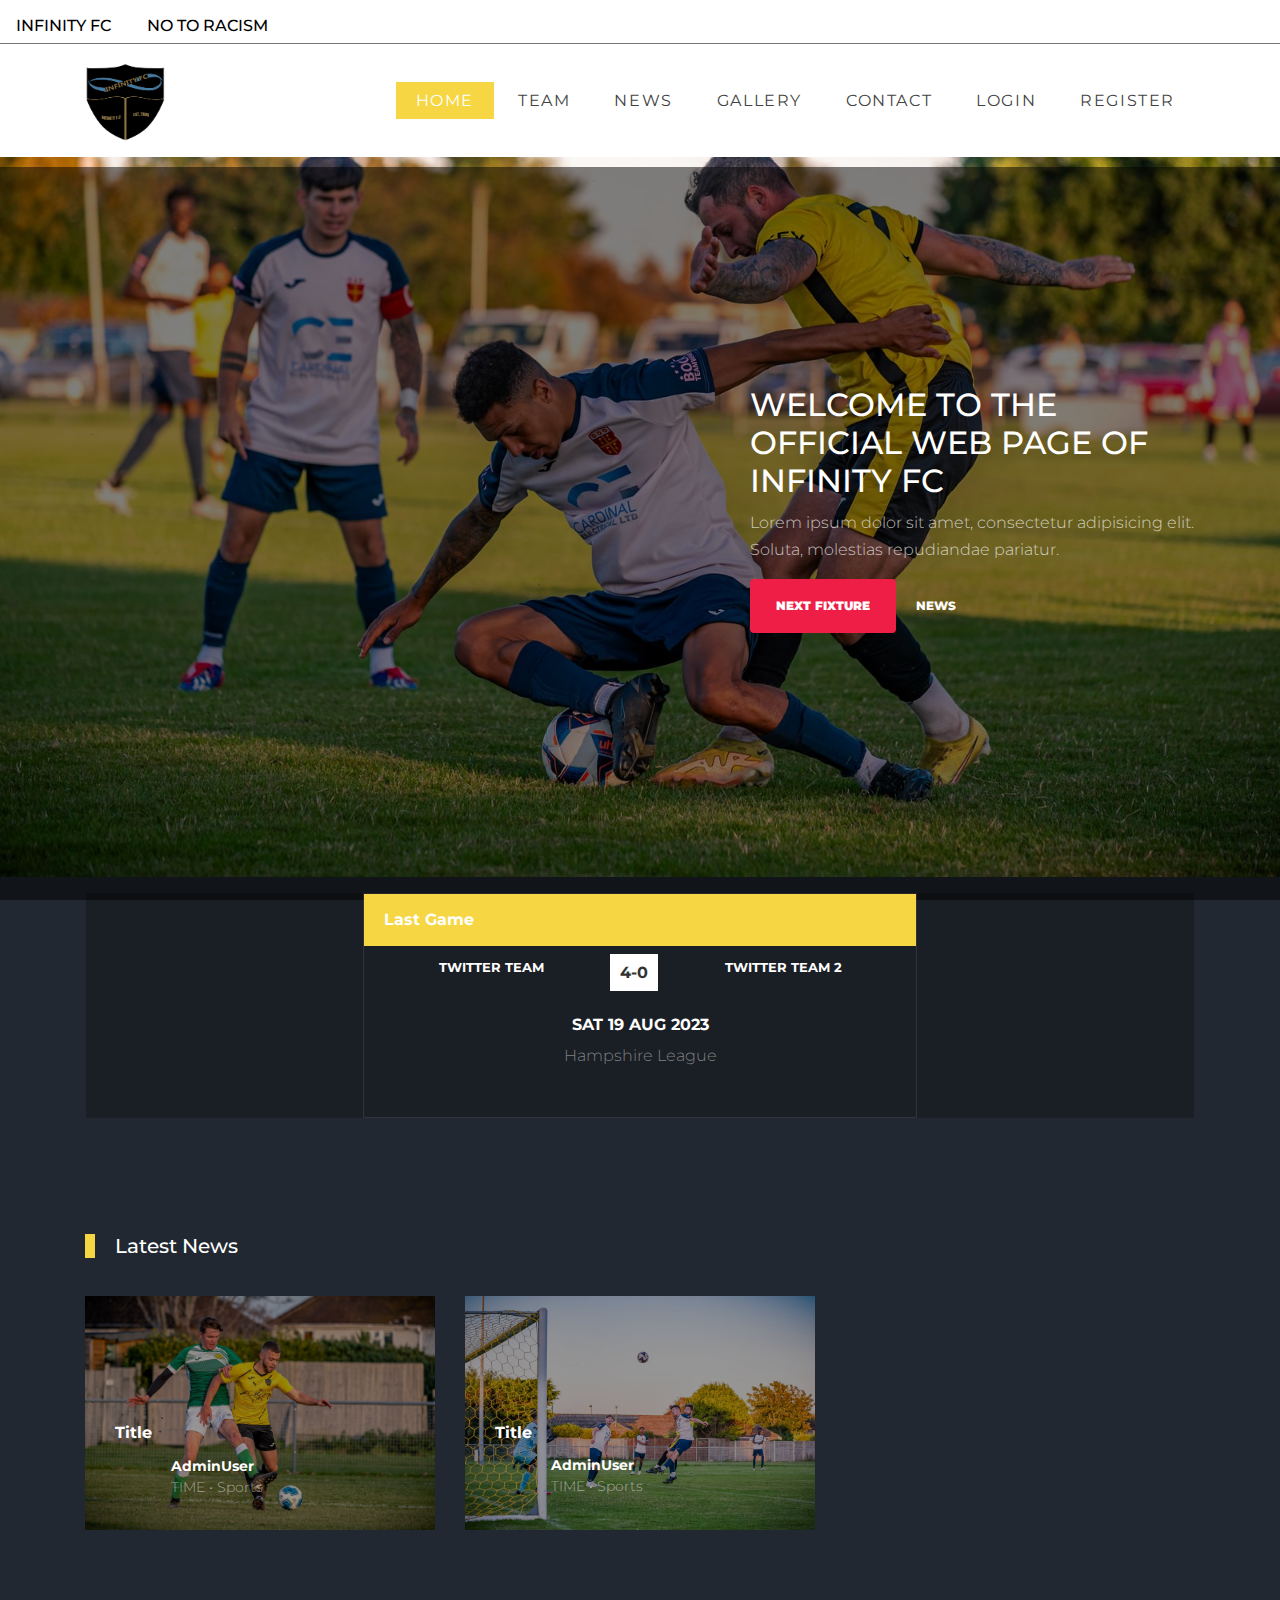
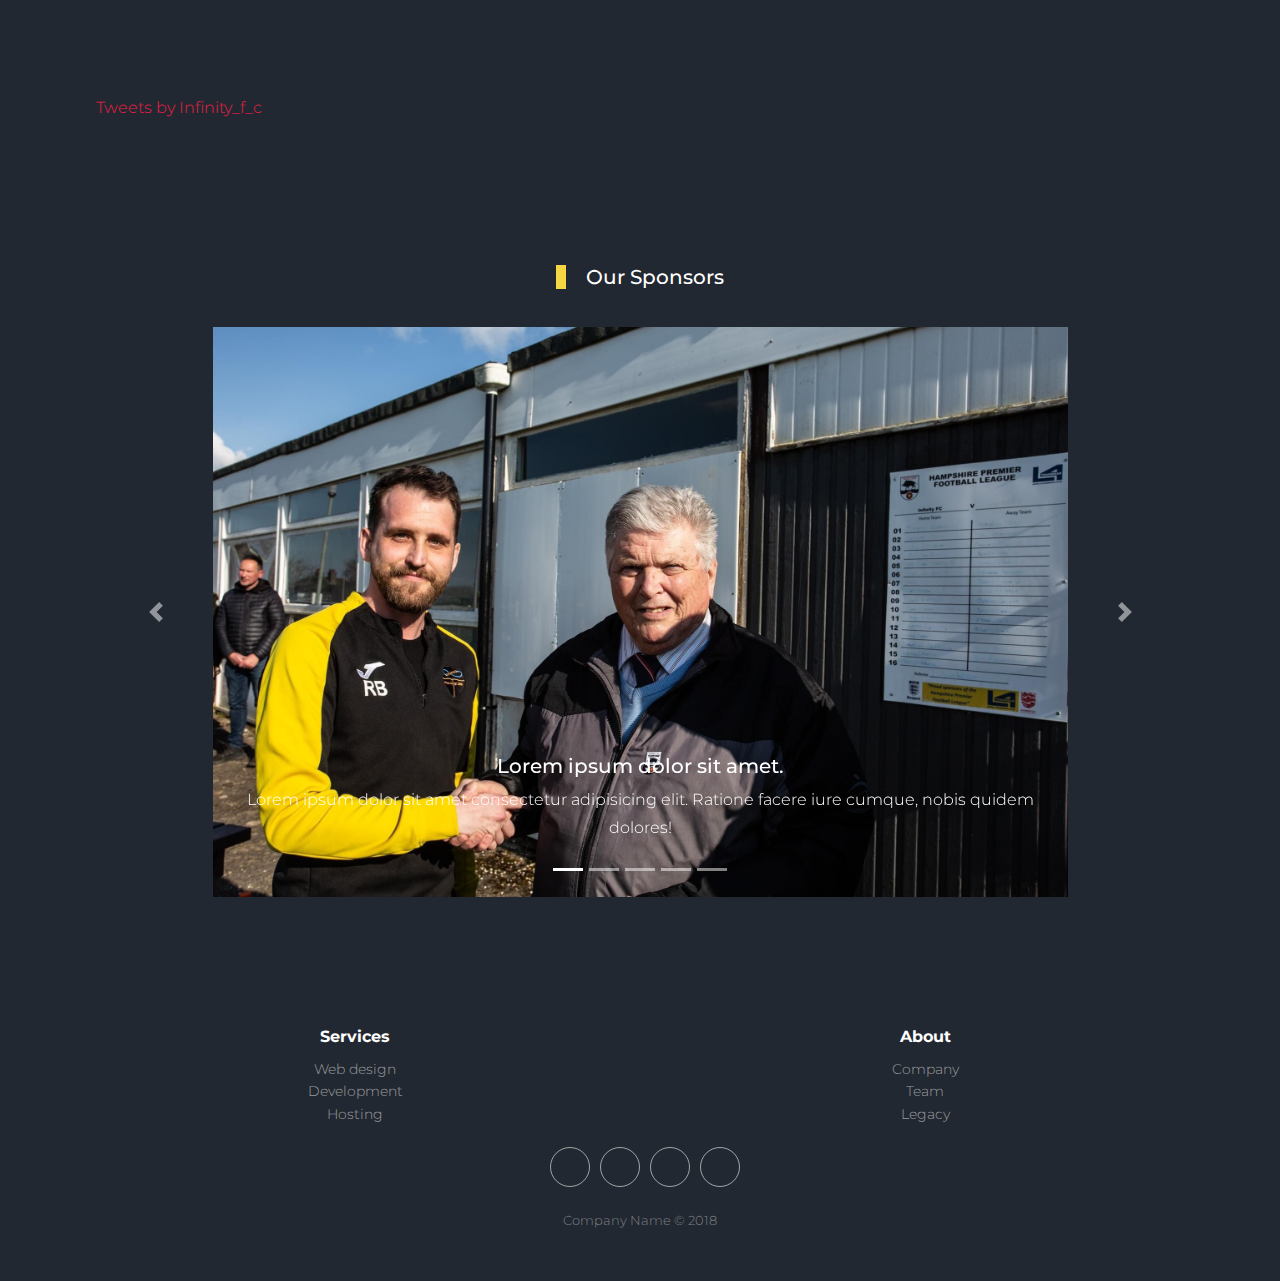
==== commit b8da155d: "Update index.html" ====
--- a/index.html
+++ b/index.html
@@ -2,7 +2,7 @@
 <html lang="en">
 
 <head>
-  <title>Soccer &mdash; Website by Colorlib</title>
+  <title>INFINITY FC</title>
   <meta charset="utf-8" />
   <meta name="viewport" content="width=device-width, initial-scale=1, shrink-to-fit=no" />
 
@@ -391,4 +391,4 @@
   <script src="./js/main.js"></script>
 </body>
 
-</html>+</html>
--- a/css/style.css
+++ b/css/style.css
@@ -286,7 +286,7 @@
 /* Navbar */
 
 .twitter-container {
-  width: 55%;
+  width: 85%;
   max-height: 450px;
   margin: 4rem auto;
   overflow: auto;
@@ -730,10 +730,10 @@
   content: "";
   position: absolute;
   background: rgba(0, 0, 0, 0.5);
-  top: 18%;
+  top: 16.5%;
   left: 0;
   right: 0;
-  bottom: 12.5%;
+  bottom: 2.5%;
 }
 .hero-news h1 {
   font-weight: 700;
@@ -757,10 +757,10 @@
   content: "";
   position: absolute;
   background: rgba(0, 0, 0, 0.5);
-  top: 16.5%;
+  top: 18.5%;
   left: 0;
   right: 0;
-  bottom: 3.3%;
+  bottom: 0;
 }
 .hero h1 {
   font-weight: 700;
--- a/css/style.css
+++ b/css/style.css
@@ -286,7 +286,7 @@
 /* Navbar */
 
 .twitter-container {
-  width: 55%;
+  width: 85%;
   max-height: 450px;
   margin: 4rem auto;
   overflow: auto;
@@ -730,10 +730,10 @@
   content: "";
   position: absolute;
   background: rgba(0, 0, 0, 0.5);
-  top: 18%;
+  top: 16.5%;
   left: 0;
   right: 0;
-  bottom: 12.5%;
+  bottom: 2.5%;
 }
 .hero-news h1 {
   font-weight: 700;
@@ -757,10 +757,10 @@
   content: "";
   position: absolute;
   background: rgba(0, 0, 0, 0.5);
-  top: 16.5%;
+  top: 18.5%;
   left: 0;
   right: 0;
-  bottom: 3.3%;
+  bottom: 0;
 }
 .hero h1 {
   font-weight: 700;
